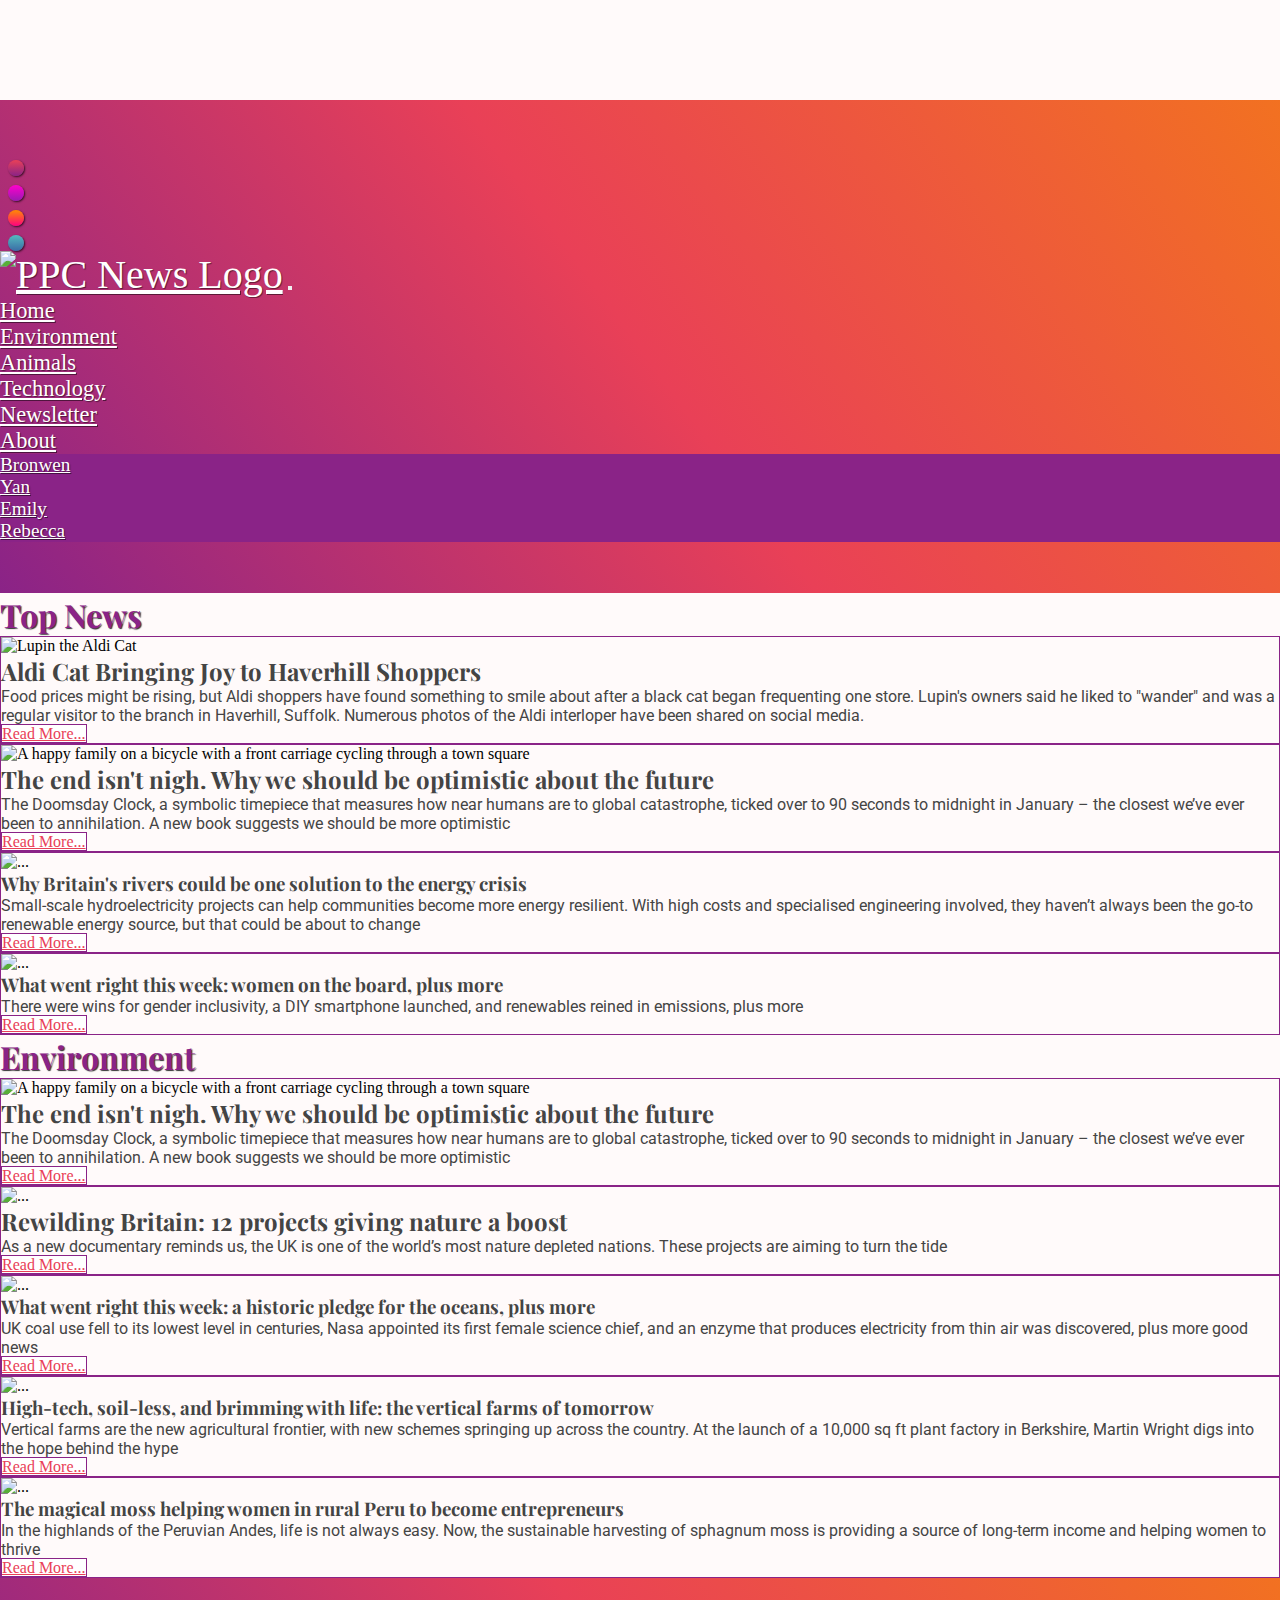
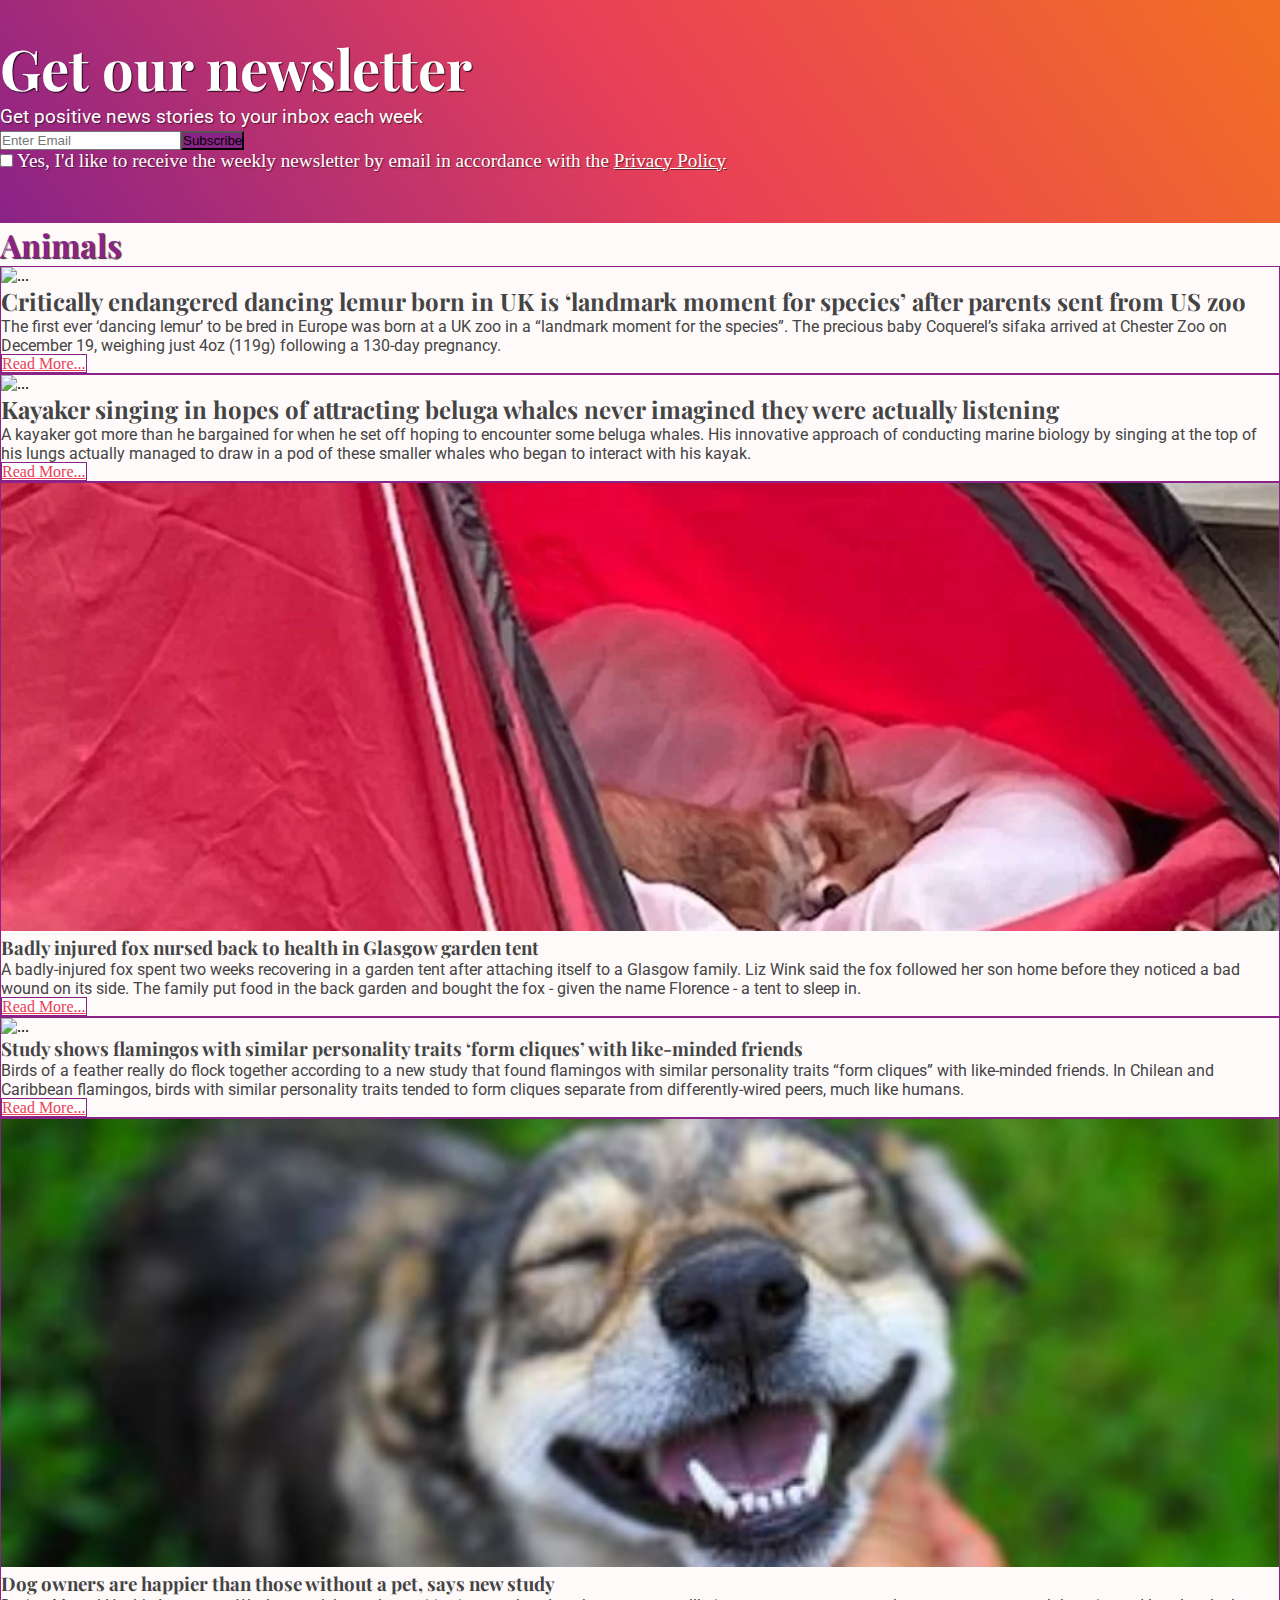
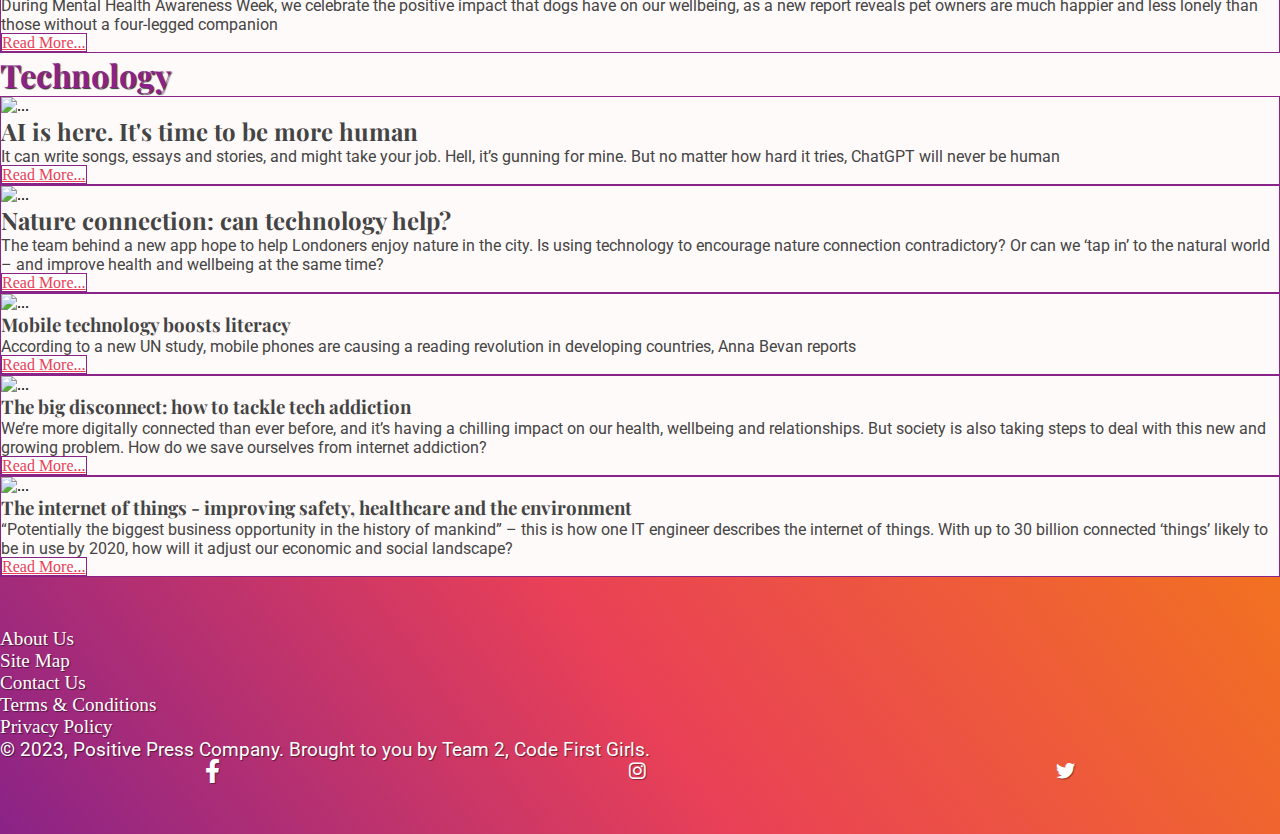
==== index.html @ 8325f96b "fixed link to Bronwen's about and added some comments to JS" ====
<!DOCTYPE html>
<html lang="en" class="theme-bron">
  <head>
    <meta charset="UTF-8" />
    <meta http-equiv="X-UA-Compatible" content="IE=edge" />
    <meta name="viewport" content="width=device-width, initial-scale=1.0" />
    <link
      href="https://cdn.jsdelivr.net/npm/bootstrap@5.0.2/dist/css/bootstrap.min.css"
      rel="stylesheet"
      integrity="sha384-EVSTQN3/azprG1Anm3QDgpJLIm9Nao0Yz1ztcQTwFspd3yD65VohhpuuCOmLASjC"
      crossorigin="anonymous"
    />
    <link
      rel="stylesheet"
      href="https://cdn.jsdelivr.net/npm/bootstrap-icons@1.3.0/font/bootstrap-icons.css"
    />
    <link
      href="https://cdnjs.cloudflare.com/ajax/libs/font-awesome/6.0.0/css/all.min.css"
      rel="stylesheet"
    />
    <link
      href="https://fonts.googleapis.com/css?family=Playfair+Display&family=Roboto:300,400,500,700&display=swap"
      rel="stylesheet"
    />
    <link rel="stylesheet" href="./css/styles.css" />
    <title>Home - Positive Press Company</title>
  </head>
  <body>
    <!-- Navigation -->
    <nav class="navbar fixed-top navbar-expand-lg navbar-dark py-3 gradient">
      <div class="container">
        <!-- themes -->
        <div class="colour-theme">
          <div>
            <button
              class="button-round"
              id="bron-button"
              onclick="setTheme('theme-bron')"
            ></button>
          </div>
          <div>
            <button
              class="button-round"
              id="yan-button"
              onclick="setTheme('theme-yan')"
            ></button>
          </div>
          <div>
            <button
              class="button-round"
              id="emily-button"
              onclick="setTheme('theme-emily')"
            ></button>
          </div>
          <div>
            <button
              class="button-round"
              id="bek-button"
              onclick="setTheme('theme-bek')"
            ></button>
          </div>
        </div>
      </div>
      <div class="container">
        <a href="index.html" class="navbar-brand"
          ><img
            src="./img/PPC-news-logo-white.png"
            alt="PPC News Logo"
            width="150px"
        /></a>
        <button
          class="navbar-toggler"
          type="button"
          data-bs-toggle="collapse"
          data-bs-target="#navmenu"
        >
          <span class="navbar-toggler-icon"></span>
        </button>
        <div class="collapse navbar-collapse" id="navmenu">
          <ul class="navbar-nav ms-auto">
            <li class="nav-item">
              <a href="#home" class="nav-link" id="homeClicked">Home</a>
            </li>
            <li class="nav-item">
              <a href="#environment" class="nav-link" id="environmentClicked">Environment</a>
            </li>
            <li class="nav-item">
              <a href="#animals" class="nav-link" id="animalsClicked">Animals</a>
            </li>
            <li class="nav-item">
              <a href="#technology" class="nav-link" id="technologyClicked">Technology</a>
            </li>
            <li class="nav-item">
              <a href="#newsletter" class="nav-link" id="newsletterClicked">Newsletter</a>
            </li>
            <li class="nav-item dropdown">
              <a
                class="nav-link dropdown-toggle"
                href="#"
                id="navbarDropdown"
                role="button"
                data-bs-toggle="dropdown"
                aria-expanded="false"
              >
                About
              </a>
              <ul class="dropdown-menu" aria-labelledby="navbarDropdown">
                <li>
                  <a class="dropdown-item" href="pages/about.html">Bronwen</a>
                </li>
                <li>
                  <a class="dropdown-item" href="/pages/about.html#yan">Yan</a>
                </li>
                <li>
                  <a class="dropdown-item" href="/pages/about.html#emily"
                    >Emily</a
                  >
                </li>
                <li>
                  <a class="dropdown-item" href="/pages/about.html#bek"
                    >Rebecca</a
                  >
                </li>
              </ul>
            </li>
          </ul>
        </div>
      </div>
    </nav>
    <main>
      <!-- Top News -->
      <section>
        <div class="container pt-5" id="home">
          <h1 class="pt-5 pb-4">Top News</h1>
          <div class="card text-dark">
            <div class="row">
              <div class="col-md-5">
                <img
                  src="img/_127518571_lupin_katescarry.jpg.webp"
                  class="img-fluid rounded-start"
                  alt="Lupin the Aldi Cat"
                />
              </div>
              <div class="col-md-7">
                <div class="card-body d-flex flex-column">
                  <h2 class="card-title">
                    Aldi Cat Bringing Joy to Haverhill Shoppers
                  </h2>
                  <p class="card-text">
                    Food prices might be rising, but Aldi shoppers have found
                    something to smile about after a black cat began frequenting
                    one store. Lupin's owners said he liked to "wander" and was
                    a regular visitor to the branch in Haverhill, Suffolk.
                    Numerous photos of the Aldi interloper have been shared on
                    social media.
                  </p>
                  <a
                    class="btn align-self-end read-more"
                    href="./pages/article-placeholder.html"
                    role="button"
                    >Read More...</a
                  >
                </div>
              </div>
            </div>
          </div>
        </div>
      </section>
      <!-- Boxes -->
      <section>
        <div class="container">
          <div class="row text-start">
            <div class="col-lg-4 gy-4">
              <div class="card h-100 text-dark">
                <img
                  src="img/iStock-main-min-1800x0-c-center.jpeg"
                  class="card-img-top"
                  alt="A happy family on a bicycle with a front carriage cycling through a town square"
                />
                <div class="card-body d-flex flex-column">
                  <h2 class="card-title mb-3">
                    The end isn't nigh. Why we should be optimistic about the
                    future
                  </h2>
                  <p class="card-text">
                    The Doomsday Clock, a symbolic timepiece that measures how
                    near humans are to global catastrophe, ticked over to 90
                    seconds to midnight in January – the closest we’ve ever been
                    to annihilation. A new book suggests we should be more
                    optimistic
                  </p>
                  <a
                    href="./pages/article-environment-1.html"
                    type="button"
                    class="btn align-self-end read-more"
                    >Read More...</a
                  >
                </div>
              </div>
            </div>
            <div class="col-lg-4 gy-4">
              <div class="card h-100 text-dark">
                <img
                  src="img/martin-bennie-TIA02-FKCz4-unsplash-1800x0-c-center.jpeg"
                  class="card-img-top"
                  alt="..."
                />
                <div class="card-body d-flex flex-column">
                  <h3 class="card-title mb-3">
                    Why Britain's rivers could be one solution to the energy
                    crisis
                  </h3>
                  <p class="card-text">
                    Small-scale hydroelectricity projects can help communities
                    become more energy resilient. With high costs and
                    specialised engineering involved, they haven’t always been
                    the go-to renewable energy source, but that could be about
                    to change
                  </p>
                  <a
                    href="./pages/article-placeholder.html"
                    type="button"
                    class="btn align-self-end read-more"
                    >Read More...</a
                  >
                </div>
              </div>
            </div>
            <div class="col-lg-4 gy-4">
              <div class="card h-100 text-dark">
                <img
                  src="img//51.Posting_1200x1200px-1800x0-c-center.jpg"
                  class="card-img-top"
                  alt="..."
                />
                <div class="card-body d-flex flex-column">
                  <h3 class="card-title mb-3">
                    What went right this week: women on the board, plus more
                  </h3>
                  <p class="card-text">
                    There were wins for gender inclusivity, a DIY smartphone
                    launched, and renewables reined in emissions, plus more
                  </p>
                  <a
                    href="./pages/article-placeholder.html"
                    type="button"
                    class="btn align-self-end read-more"
                    >Read More...</a
                  >
                </div>
              </div>
            </div>
          </div>
        </div>
      </section>
      <!-- Environment (Bek to add code for articles....)-->
      <!-- 2 Boxes -->
      <section>
        <div class="container pt-5" id="environment">
          <h1 class="pb-3">Environment</h1>
          <div class="row text-start">
            <div class="col-lg-6 gy-4">
              <div class="card h-100 text-dark">
                <img
                  src="img/iStock-main-min-1800x0-c-center.jpeg"
                  class="card-img-top"
                  alt="A happy family on a bicycle with a front carriage cycling through a town square"
                />
                <div class="card-body d-flex flex-column">
                  <h2 class="card-title mb-3">
                    The end isn't nigh. Why we should be optimistic about the
                    future
                  </h2>
                  <p class="card-text">
                    The Doomsday Clock, a symbolic timepiece that measures how
                    near humans are to global catastrophe, ticked over to 90
                    seconds to midnight in January – the closest we’ve ever been
                    to annihilation. A new book suggests we should be more
                    optimistic
                  </p>
                  <a
                    href="./pages/article-environment-1.html"
                    type="button"
                    class="btn align-self-end read-more"
                    >Read More...</a
                  >
                </div>
              </div>
            </div>
            <div class="col-lg-6 gy-4">
              <div class="card h-100 text-dark">
                <img
                  src="img/Original_WW2122519-1800x0-c-center.jpeg"
                  class="card-img-top"
                  alt="..."
                />
                <div class="card-body d-flex flex-column">
                  <h2 class="card-title mb-3">
                    Rewilding Britain: 12 projects giving nature a boost
                  </h2>
                  <p class="card-text">
                    As a new documentary reminds us, the UK is one of the
                    world’s most nature depleted nations. These projects are
                    aiming to turn the tide
                  </p>
                  <a
                    href="./pages/article-placeholder.html"
                    type="button"
                    class="btn align-self-end read-more"
                    >Read More...</a
                  >
                </div>
              </div>
            </div>
          </div>
        </div>
      </section>
      <!-- 3 Boxes -->
      <section>
        <div class="container">
          <div class="row text-start">
            <div class="col-lg-4 gy-4">
              <div class="card h-100 text-dark">
                <img
                  src="img/iStock-1164479946-1800x0-c-center.jpeg"
                  class="card-img-top"
                  alt="..."
                />
                <div class="card-body d-flex flex-column">
                  <h3 class="card-title mb-3">
                    What went right this week: a historic pledge for the oceans,
                    plus more
                  </h3>
                  <p class="card-text">
                    UK coal use fell to its lowest level in centuries, Nasa
                    appointed its first female science chief, and an enzyme that
                    produces electricity from thin air was discovered, plus more
                    good news
                  </p>
                  <a
                    href="./pages/article-placeholder.html"
                    type="button"
                    class="btn align-self-end read-more"
                    >Read More...</a
                  >
                </div>
              </div>
            </div>
            <div class="col-lg-4 gy-4">
              <div class="card h-100 text-dark">
                <img
                  src="img/Innovation_Agritech_Group_Launch_Event_Stuart_Bailey_Photography_2022-10-19_0249-scaled-1800x0-c-center.jpeg"
                  class="card-img-top"
                  alt="..."
                />
                <div class="card-body d-flex flex-column">
                  <h3 class="card-title mb-3">
                    High-tech, soil-less, and brimming with life: the vertical
                    farms of tomorrow
                  </h3>
                  <p class="card-text">
                    Vertical farms are the new agricultural frontier, with new
                    schemes springing up across the country. At the launch of a
                    10,000 sq ft plant factory in Berkshire, Martin Wright digs
                    into the hope behind the hype
                  </p>
                  <a
                    href="./pages/article-placeholder.html"
                    type="button"
                    class="btn align-self-end read-more"
                    >Read More...</a
                  >
                </div>
              </div>
            </div>
            <div class="col-lg-4 gy-4">
              <div class="card h-100 text-dark">
                <img
                  src="img/DSC08910-scaled-1800x0-c-center.jpeg"
                  class="card-img-top"
                  alt="..."
                />
                <div class="card-body d-flex flex-column">
                  <h3 class="card-title mb-3">
                    The magical moss helping women in rural Peru to become
                    entrepreneurs
                  </h3>
                  <p class="card-text">
                    In the highlands of the Peruvian Andes, life is not always
                    easy. Now, the sustainable harvesting of sphagnum moss is
                    providing a source of long-term income and helping women to
                    thrive
                  </p>
                  <a
                    href="./pages/article-placeholder.html"
                    type="button"
                    class="btn align-self-end read-more"
                    >Read More...</a
                  >
                </div>
              </div>
            </div>
          </div>
        </div>
      </section>
      <!-- Newsletter -->
      <section class="text-light p-5 mt-5" id="newsletter">
        <div class="container">
          <div class="row align-items-center">
            <div class="col-md text-start">
              <h1 class="newsletter-title">Get our newsletter</h1>
              <p class="pt-3">
                Get positive news stories to your inbox each week
              </p>
            </div>
            <div class="col-md input-group">
              <input
                type="text"
                class="form-control"
                placeholder="Enter Email"
              /><button class="btn btn-secondary btn-lg" type="button">
                Subscribe
              </button>
              <div class="form-check pt-4">
                <input
                  class="form-check-input"
                  type="checkbox"
                  value=""
                  id="flexCheckDefault"
                />
                <label class="form-check-label" for="flexCheckDefault">
                  Yes, I'd like to receive the weekly newsletter by email in
                  accordance with the <a href="#">Privacy Policy</a>
                </label>
              </div>
            </div>
          </div>
        </div>
      </section>
      <!-- Animals -->
      <!-- 2 Boxes -->
      <section>
        <div class="container pt-5" id="animals">
          <h1 class="pb-3">Animals</h1>
          <div class="row text-start">
            <div class="col-lg-6 gy-4">
              <div class="card h-100 text-dark">
                <img
                  src="img/Coquerels-sifaka-lemur-born-at-Chester-Zoo-SWNS.jpeg"
                  class="card-img-top"
                  alt="..."
                />
                <div class="card-body d-flex flex-column">
                  <h2 class="card-title mb-3">
                    Critically endangered dancing lemur born in UK is ‘landmark
                    moment for species’ after parents sent from US zoo
                  </h2>
                  <p class="card-text">
                    The first ever ‘dancing lemur’ to be bred in Europe was born
                    at a UK zoo in a “landmark moment for the species”. The
                    precious baby Coquerel’s sifaka arrived at Chester Zoo on
                    December 19, weighing just 4oz (119g) following a 130-day
                    pregnancy.
                  </p>
                  <a
                    href="./pages/article-placeholder.html"
                    type="button"
                    class="btn align-self-end read-more"
                    >Read More...</a
                  >
                </div>
              </div>
            </div>
            <div class="col-lg-6 gy-4">
              <div class="card h-100 text-dark">
                <img
                  src="img/beluga-whale-CC-Steve-Snodgrass.jpeg"
                  class="card-img-top"
                  alt="..."
                />
                <div class="card-body d-flex flex-column">
                  <h2 class="card-title mb-3">
                    Kayaker singing in hopes of attracting beluga whales never
                    imagined they were actually listening
                  </h2>
                  <p class="card-text">
                    A kayaker got more than he bargained for when he set off
                    hoping to encounter some beluga whales. His innovative
                    approach of conducting marine biology by singing at the top
                    of his lungs actually managed to draw in a pod of these
                    smaller whales who began to interact with his kayak.
                  </p>
                  <a
                    href="./pages/article-placeholder.html"
                    type="button"
                    class="btn align-self-end read-more"
                    >Read More...</a
                  >
                </div>
              </div>
            </div>
          </div>
        </div>
      </section>
      <!-- 3 Boxes -->
      <section id="animals">
        <div class="container">
          <div class="row text-start">
            <div class="col-lg-4 gy-4">
              <div class="card h-100 text-dark">
                <img
                  src="img/_126455970_florencethefox3.jpg.webp"
                  class="card-img-top"
                  alt="Florence the rescued fox sleeping in a tent in Glasgow family's garden"
                />
                <div class="card-body d-flex flex-column">
                  <h3 class="card-title mb-3">
                    Badly injured fox nursed back to health in Glasgow garden
                    tent
                  </h3>
                  <p class="card-text">
                    A badly-injured fox spent two weeks recovering in a garden
                    tent after attaching itself to a Glasgow family. Liz Wink
                    said the fox followed her son home before they noticed a bad
                    wound on its side. The family put food in the back garden
                    and bought the fox - given the name Florence - a tent to
                    sleep in.
                  </p>
                  <a
                    href="./pages/article-placeholder.html"
                    type="button"
                    class="btn align-self-end read-more"
                    >Read More...</a
                  >
                </div>
              </div>
            </div>
            <div class="col-lg-4 gy-4">
              <div class="card h-100 text-dark">
                <img
                  src="img/Flamingo-Family-National-Park-Service-e1677758839688.jpeg"
                  class="card-img-top"
                  alt="..."
                />
                <div class="card-body d-flex flex-column">
                  <h3 class="card-title mb-3">
                    Study shows flamingos with similar personality traits ‘form
                    cliques’ with like-minded friends
                  </h3>
                  <p class="card-text">
                    Birds of a feather really do flock together according to a
                    new study that found flamingos with similar personality
                    traits “form cliques” with like-minded friends. In Chilean
                    and Caribbean flamingos, birds with similar personality
                    traits tended to form cliques separate from
                    differently-wired peers, much like humans.
                  </p>
                  <a
                    href="./pages/article-placeholder.html"
                    type="button"
                    class="btn align-self-end read-more"
                    >Read More...</a
                  >
                </div>
              </div>
            </div>
            <div class="col-lg-4 gy-4">
              <div class="card h-100 text-dark">
                <img
                  src="img/3_beautiful-brown-dog-put-his-head-on-the-palm-of-the-person-and-friendly-looking-with-love-on-a-backg.jpeg"
                  class="card-img-top"
                  alt="..."
                />
                <div class="card-body d-flex flex-column">
                  <h3 class="card-title mb-3">
                    Dog owners are happier than those without a pet, says new
                    study
                  </h3>
                  <p class="card-text">
                    During Mental Health Awareness Week, we celebrate the
                    positive impact that dogs have on our wellbeing, as a new
                    report reveals pet owners are much happier and less lonely
                    than those without a four-legged companion
                  </p>
                  <a
                    href="./pages/article-placeholder.html"
                    type="button"
                    class="btn align-self-end read-more"
                    >Read More...</a
                  >
                </div>
              </div>
            </div>
          </div>
        </div>
      </section>
      <!-- Technology -->
      <!-- 2 Boxes -->
      <section>
        <div class="container pt-5" id="technology">
          <h1 class="pb-3">Technology</h1>
          <div class="row text-start">
            <div class="col-lg-6 gy-4">
              <div class="card h-100 text-dark">
                <img
                  src="img/eric-krull-Ejcuhcdfwrs-unsplash-1800x0-c-center.jpeg"
                  class="card-img-top"
                  alt="..."
                />
                <div class="card-body d-flex flex-column">
                  <h2 class="card-title mb-3">
                    AI is here. It's time to be more human
                  </h2>
                  <p class="card-text">
                    It can write songs, essays and stories, and might take your
                    job. Hell, it’s gunning for mine. But no matter how hard it
                    tries, ChatGPT will never be human
                  </p>
                  <a
                    href="./pages/article-placeholder.html"
                    type="button"
                    class="btn align-self-end read-more"
                    >Read More...</a
                  >
                </div>
              </div>
            </div>
            <div class="col-lg-6 gy-4">
              <div class="card h-100 text-dark">
                <img
                  src="img/nature-2058243_1920-740x492-c-center.jpeg"
                  class="card-img-top"
                  alt="..."
                />
                <div class="card-body d-flex flex-column">
                  <h2 class="card-title mb-3">
                    Nature connection: can technology help?
                  </h2>
                  <p class="card-text">
                    The team behind a new app hope to help Londoners enjoy
                    nature in the city. Is using technology to encourage nature
                    connection contradictory? Or can we ‘tap in’ to the natural
                    world – and improve health and wellbeing at the same time?
                  </p>
                  <a
                    href="./pages/article-placeholder.html"
                    type="button"
                    class="btn align-self-end read-more"
                    >Read More...</a
                  >
                </div>
              </div>
            </div>
          </div>
        </div>
      </section>
      <!-- 3 Boxes -->
      <section>
        <div class="container">
          <div class="row text-start">
            <div class="col-lg-4 gy-4">
              <div class="card h-100 text-dark">
                <img
                  src="img/pakistani-child-with-phone-740x492-c-center.jpeg"
                  class="card-img-top"
                  alt="..."
                />
                <div class="card-body d-flex flex-column">
                  <h3 class="card-title mb-3">
                    Mobile technology boosts literacy
                  </h3>
                  <p class="card-text">
                    According to a new UN study, mobile phones are causing a
                    reading revolution in developing countries, Anna Bevan
                    reports
                  </p>
                  <a
                    href="./pages/article-placeholder.html"
                    type="button"
                    class="btn align-self-end read-more"
                    >Read More...</a
                  >
                </div>
              </div>
            </div>
            <div class="col-lg-4 gy-4">
              <div class="card h-100 text-dark">
                <img
                  src="img/positive-news-it-addiction-new-art-copy-1800x0-c-center.jpeg"
                  class="card-img-top"
                  alt="..."
                />
                <div class="card-body d-flex flex-column">
                  <h3 class="card-title mb-3">
                    The big disconnect: how to tackle tech addiction
                  </h3>
                  <p class="card-text">
                    We’re more digitally connected than ever before, and it’s
                    having a chilling impact on our health, wellbeing and
                    relationships. But society is also taking steps to deal with
                    this new and growing problem. How do we save ourselves from
                    internet addiction?
                  </p>
                  <a
                    href="./pages/article-placeholder.html"
                    type="button"
                    class="btn align-self-end read-more"
                    >Read More...</a
                  >
                </div>
              </div>
            </div>
            <div class="col-lg-4 gy-4">
              <div class="card h-100 text-dark">
                <img
                  src="img/social_21-e1439307656918-740x492-c-center.jpeg"
                  class="card-img-top"
                  alt="..."
                />
                <div class="card-body d-flex flex-column">
                  <h3 class="card-title mb-3">
                    The internet of things - improving safety, healthcare and
                    the environment
                  </h3>
                  <p class="card-text">
                    “Potentially the biggest business opportunity in the history
                    of mankind” – this is how one IT engineer describes the
                    internet of things. With up to 30 billion connected ‘things’
                    likely to be in use by 2020, how will it adjust our economic
                    and social landscape?
                  </p>
                  <a
                    href="./pages/article-placeholder.html"
                    type="button"
                    class="btn align-self-end read-more"
                    >Read More...</a
                  >
                </div>
              </div>
            </div>
          </div>
        </div>
      </section>
    </main>
    <footer class="mt-5">
      <div class="container">
        <div class="row text-start">
          <div class="col-lg-6">
            <ul>
              <li><a href="./pages/about.html">About Us</a></li>
              <li><a href="#">Site Map</a></li>
              <li><a href="./pages/contact.html">Contact Us</a></li>
            </ul>
          </div>
          <div class="col-lg-6">
            <ul>
              <li><a href="#">Terms & Conditions</a></li>
              <li><a href="#">Privacy Policy</a></li>
            </ul>
          </div>
        </div>
        <div class="row text-start mt-5">
          <div class="col-lg-10">
            <p>
              &copy; 2023, Positive Press Company. Brought to you by Team 2,
              Code First Girls.
            </p>
          </div>
          <div class="col-lg-2 mb-3 social-btn">
            <!-- Facebook -->
            <a
              style="color: #ffffff"
              href="https://facebook.com"
              target="_blank"
              role="button"
              ><i class="fab fa-facebook-f fa-lg"></i
            ></a>
            <!-- Instagram -->
            <a
              style="color: #ffffff"
              href="https://instagram.com"
              target="_blank"
              role="button"
              ><i class="fab fa-instagram"></i
            ></a>
            <!-- Twitter -->
            <a
              style="color: #ffffff"
              href="https://twitter.com"
              target="_blank"
              role="button"
              ><i class="fab fa-twitter"></i
            ></a>
          </div>
        </div>
      </div>
    </footer>
    <script
      src="https://cdn.jsdelivr.net/npm/bootstrap@5.0.2/dist/js/bootstrap.bundle.min.js"
      integrity="sha384-MrcW6ZMFYlzcLA8Nl+NtUVF0sA7MsXsP1UyJoMp4YLEuNSfAP+JcXn/tWtIaxVXM"
      crossorigin="anonymous"
    ></script>
    <script src="./js/index.js"></script>
  </body>
</html>
---- css/styles.css ----
* {
  box-sizing: border-box;
  margin: 0;
  padding: 0;
}


html {
  scroll-behavior: smooth;
  scroll-padding-top: 175px;
}

body {
  padding-top: 140px;
  background-color: var(--color-background);
}

.colour-theme {
  display: flex;
  flex-direction: row;
}

/* header gradient */
.gradient {
  background: var(--color-secondary);
  background-image: linear-gradient(to right, var(--color-primary), var(--color-secondary), var(--color-tertiary));
  }

/* Colour Theme change buttons in the header */
.button-round {
  border: none;
  border-radius: 50%;
  padding: 0.5rem;
  margin: 0 0.5rem;
  text-decoration: none;
  box-shadow: 1px 1px 2px rgba(0, 0, 0, 0.7);
  
}

/* Colour Theme change buttons in about page */
.button-rect {
  border: none;
  border-radius: 5px;
  padding: 0.5rem;
  text-decoration: none;
  box-shadow: 0 0 6px rgba(0, 0, 0, 0.3);
  color: var(--font-light);
}

/* Wiretap (uigradients.com) */ 
.theme-bron {
  --color-primary: #8A2387;
  --color-secondary: #E94057;
  --color-tertiary: #F27121;
  --color-background: #FFFAFA;
  --color-card: #FFFAFA;
  --font-light: #ffffff;
  --font-dark: #444444;
}

/* Cosmic Fusion (uigradients.com) */
.theme-yan {
  --color-primary: #ff00cc;
  --color-secondary: #991ab3;
  --color-tertiary: #333399;
  --color-background: #FFFAFA;
  --color-card: #FFFAFA;
  --font-light: #ffffff;
  --font-dark: #444444;
}

/* Wedding Day Blues (uigradients.com) */
.theme-emily {
  --color-primary: #40E0D0;
  --color-secondary: #FF8C00;
  --color-tertiary: #ff0080;
  --color-background: #FFFAFA;
  --color-card: #FFFAFA;
  --font-light: #ffffff;
  --font-dark: #444444;
}

/* Made up gradient */
.theme-bek {
  --color-primary: #3A6CA6;
  --color-secondary: #4690b2;
  --color-tertiary: #55BABF;
  --color-background: #FFFAFA;
  --color-card: #FFFAFA;
  --font-light: #ffffff;
  --font-dark: #444444;
}


/* Set colours for Colour Theme change buttons. Update if personal colour themes change */
#bron-button {
  background: linear-gradient(#E94057, #8A2387);
}

#yan-button {
  background: linear-gradient(#ff00cc, #991ab3);
}

#emily-button {
  background: linear-gradient(#FF8C00, #ff0080);
}

#bek-button {
  background: linear-gradient(#55BABF, #3A6CA6);
}

h1 {
  color: var(--color-primary);
  text-shadow: 1px 1px 1px rgba(0, 0, 0, 0.8);
}

h2, h3, h4, h5, h6, p {
  color: var(--font-dark);
}

p {
  font-family: 'Roboto', sans-serif;
}

h1, h2, h3, h4, h5, h6 {
  font-family: 'Playfair Display', serif;
}

.published {
  font-size: 0.7em;
}

#newsletter p, footer p {
  color: var(--font-light);
}

.navbar-brand {
  font-size: 40px; 
  color: var(--font-light);
}

.dropdown-menu {
  color: var(--font-light);
  background: var(--color-primary);
  border-style: none;
}

.dropdown-item {
  color: var(--font-light);
}


li.nav-item > a {
  color: var(--font-light) !important;
  font-size: 1.4rem;
}

li.nav-item > a:hover, a:active {
  border-bottom: solid;
  border-bottom-width: 2px;
  color: var(--font-light);
}

/* pushes read more buttons to bottom of cards. Doesn't work on columns shorter than others? */
a {
  margin-top: auto;
  color: var(--font-light);
}

.read-more, .read-more:visited {
  background: var(--font-light);
  border: 1px solid var(--color-primary);
  color: var(--color-secondary);
}

.read-more:hover {
  background: var(--color-primary);
  border: 1px solid var(--color-secondary);
  color: var(--font-light);
}

.read-more:focus {
  background: var(--color-primary);
  outline: 4px solid var(--color-secondary);
  color: var(--font-light);
}

.read-more:active {
  background: var(--color-secondary);
  border: 1px solid var(--color-tertiary);
  color: var(--font-light);
}

.navbar, footer, #newsletter {
  padding: 3.2rem 0;
  background-color: var(--color-primary);
  background-image: linear-gradient(54deg, var(--color-primary), var(--color-secondary), var(--color-tertiary));
  color: var(--font-light);
  font-size: 1.2rem;
  text-shadow: 1px 1px 1px rgba(0, 0, 0, 0.5);  
}

footer a {
  text-decoration: none;
  color: var(--font-light) !important;
}

ul {
  padding-left: 0;
  list-style-type: none;
  ;
}

.social-btn {
  display: flex;
  justify-content: space-around;
  text-shadow: 1px 1px 1px rgba(0, 0, 0, 0.4);
}

/* Forces images to fill space and crop upon resizing */
.card-img-top {
  width: 100%;
  object-fit: cover;
}

/* Forces images to fill space and crop upon resizing */
.img-fluid {
  height: 100%;
  object-fit: cover;
}

.newsletter-title {
  font-size: 3.5rem;
  color: var(--font-light);
}

.form-check-input:checked{
  background-color: var(--color-primary) !important;
  border: 0;
}

.form-check-input:focus, .label::after, label.form-check-label:focus, .form-check-input::after, .form-check-input:not(:disabled):not(.disabled):active:focus {
  color: black;
  outline: 0;
  border: 0;
  box-shadow: 0 0 0 0.1rem var(--color-primary) !important;
}

.form-check-label a:hover {
    color: var(--color-primary);
    text-decoration: none;
}

.form-control:focus, .label::after, label.form-control:focus, .form-control::after, .form-control:not(:disabled):not(.disabled):active:focus {
  color: black;
  outline: 0;
  border: 0;
  box-shadow: 0 0 0 0.1rem var(--color-primary) !important;
}

.btn-secondary, .btn-secondary:visited{
  background-color: var(--color-primary);
}

.btn-secondary:hover, .btn-secondary:focus {
  background-color: var(--color-secondary) !important;
}

.btn-secondary:active {
  background-color: var(--color-tertiary) !important;
}

.profile {
  border: 5px solid var(--color-secondary);
  border-radius: 20px;
  display: flex;
  width: 100%;
  margin-top: 2rem;
  padding: 1.5rem 1rem;
}

.card {
  border: 1px solid var(--color-primary);
  background-color: var(--color-card);
}


/* Extra small devices (portrait phones, less than 576px)
No media query for `xs` since this is the default in Bootstrap */

/* Small devices (landscape phones, 576px and up) */
@media (min-width: 576px) { 
  .card-img-top {
    height: 50vw;
  }
}

/* Medium devices (tablets, 768px and up) */
@media (min-width: 768px) { 
  .card-img-top {
    height: 40vw;
  }
  html {
    scroll-padding-top: 183px;
  }
}

/* Large devices (desktops, 992px and up) */
@media (min-width: 992px) {
  .card-img-top {
    height: 35vw;
  }
  .more-news-img {
    height: 15vw;
  }
  html {
    scroll-padding-top: 153px;
  }
  body {
    padding-top: 100px;
  }
  .colour-theme {
    display: flex;
    flex-direction: column;
    /* justify-content: flex-start; */
  }
}

/* Extra large devices (large desktops, 1200px and up)
@media (min-width: 1200px) {} */


/* Article elements */
p.summary-text{
  font-weight: bold;
  font-size: large;
}

p.image-caption{
  font-size: small;
}
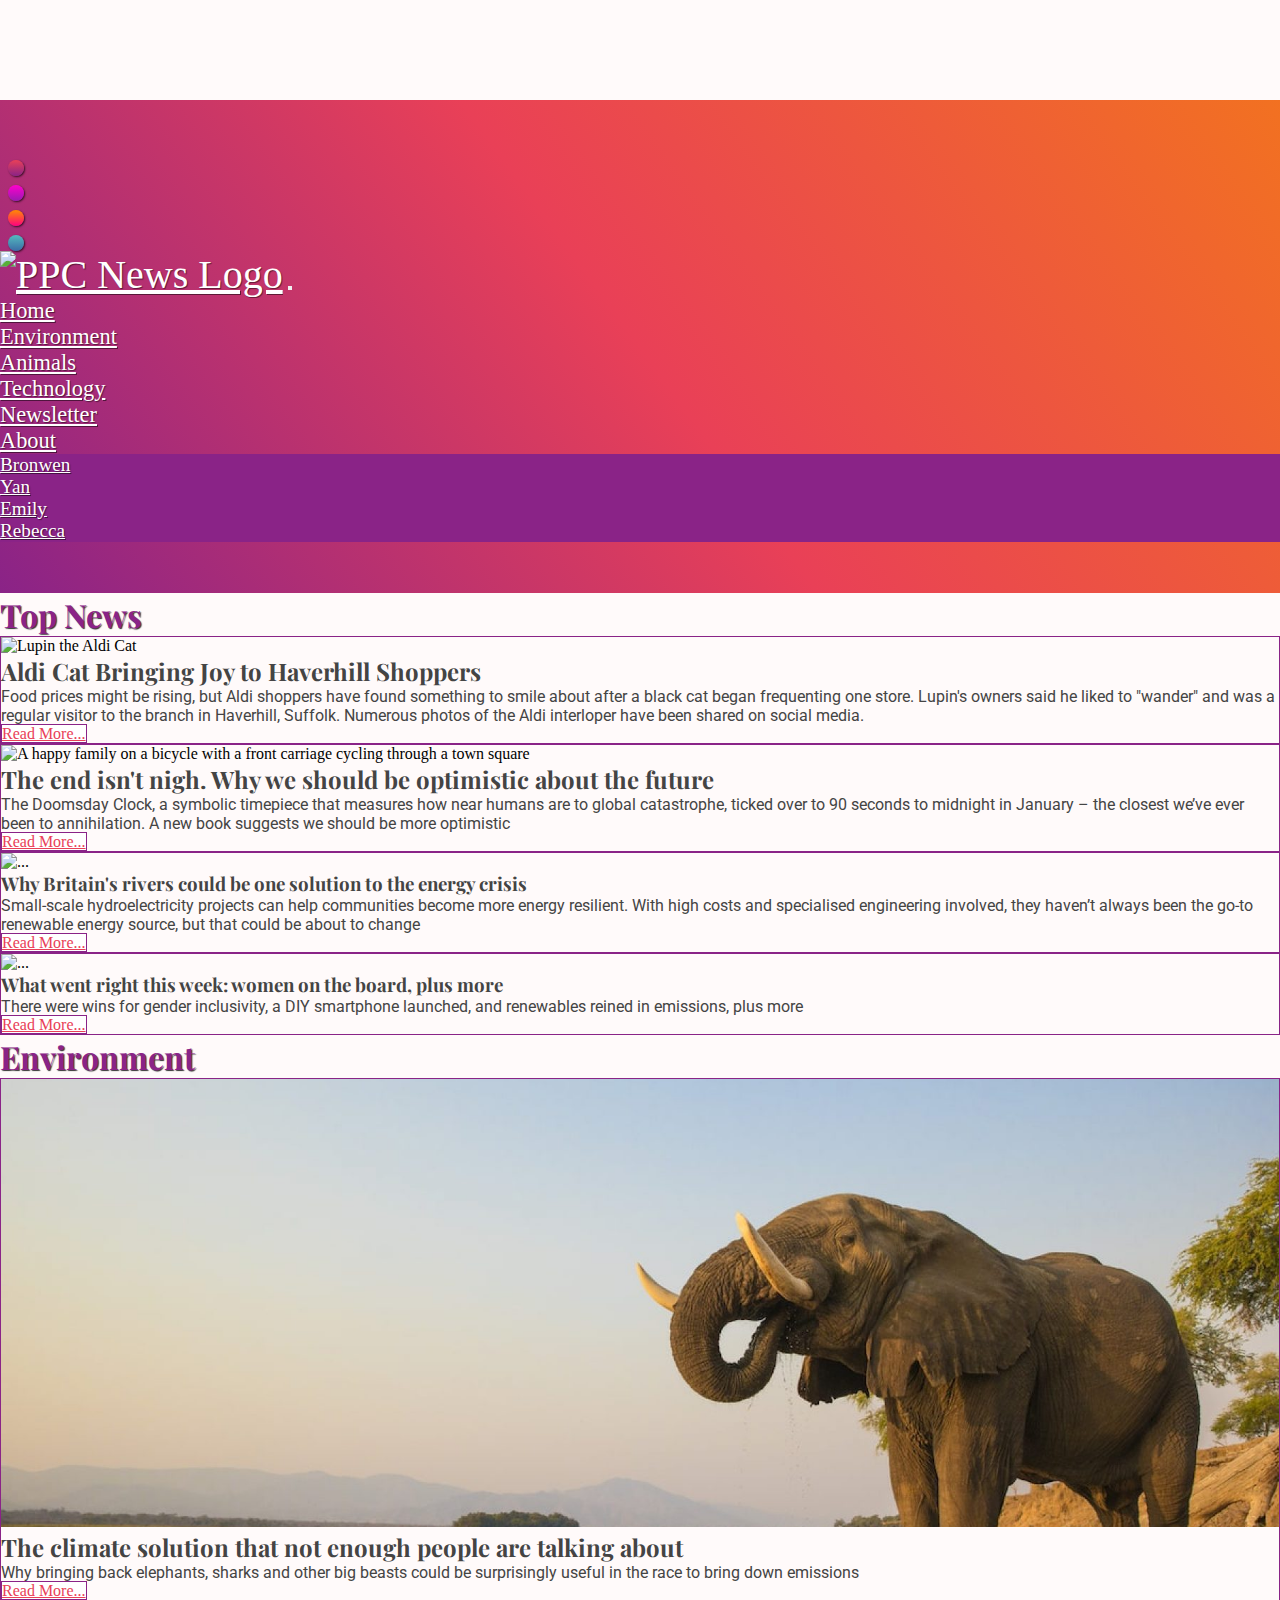
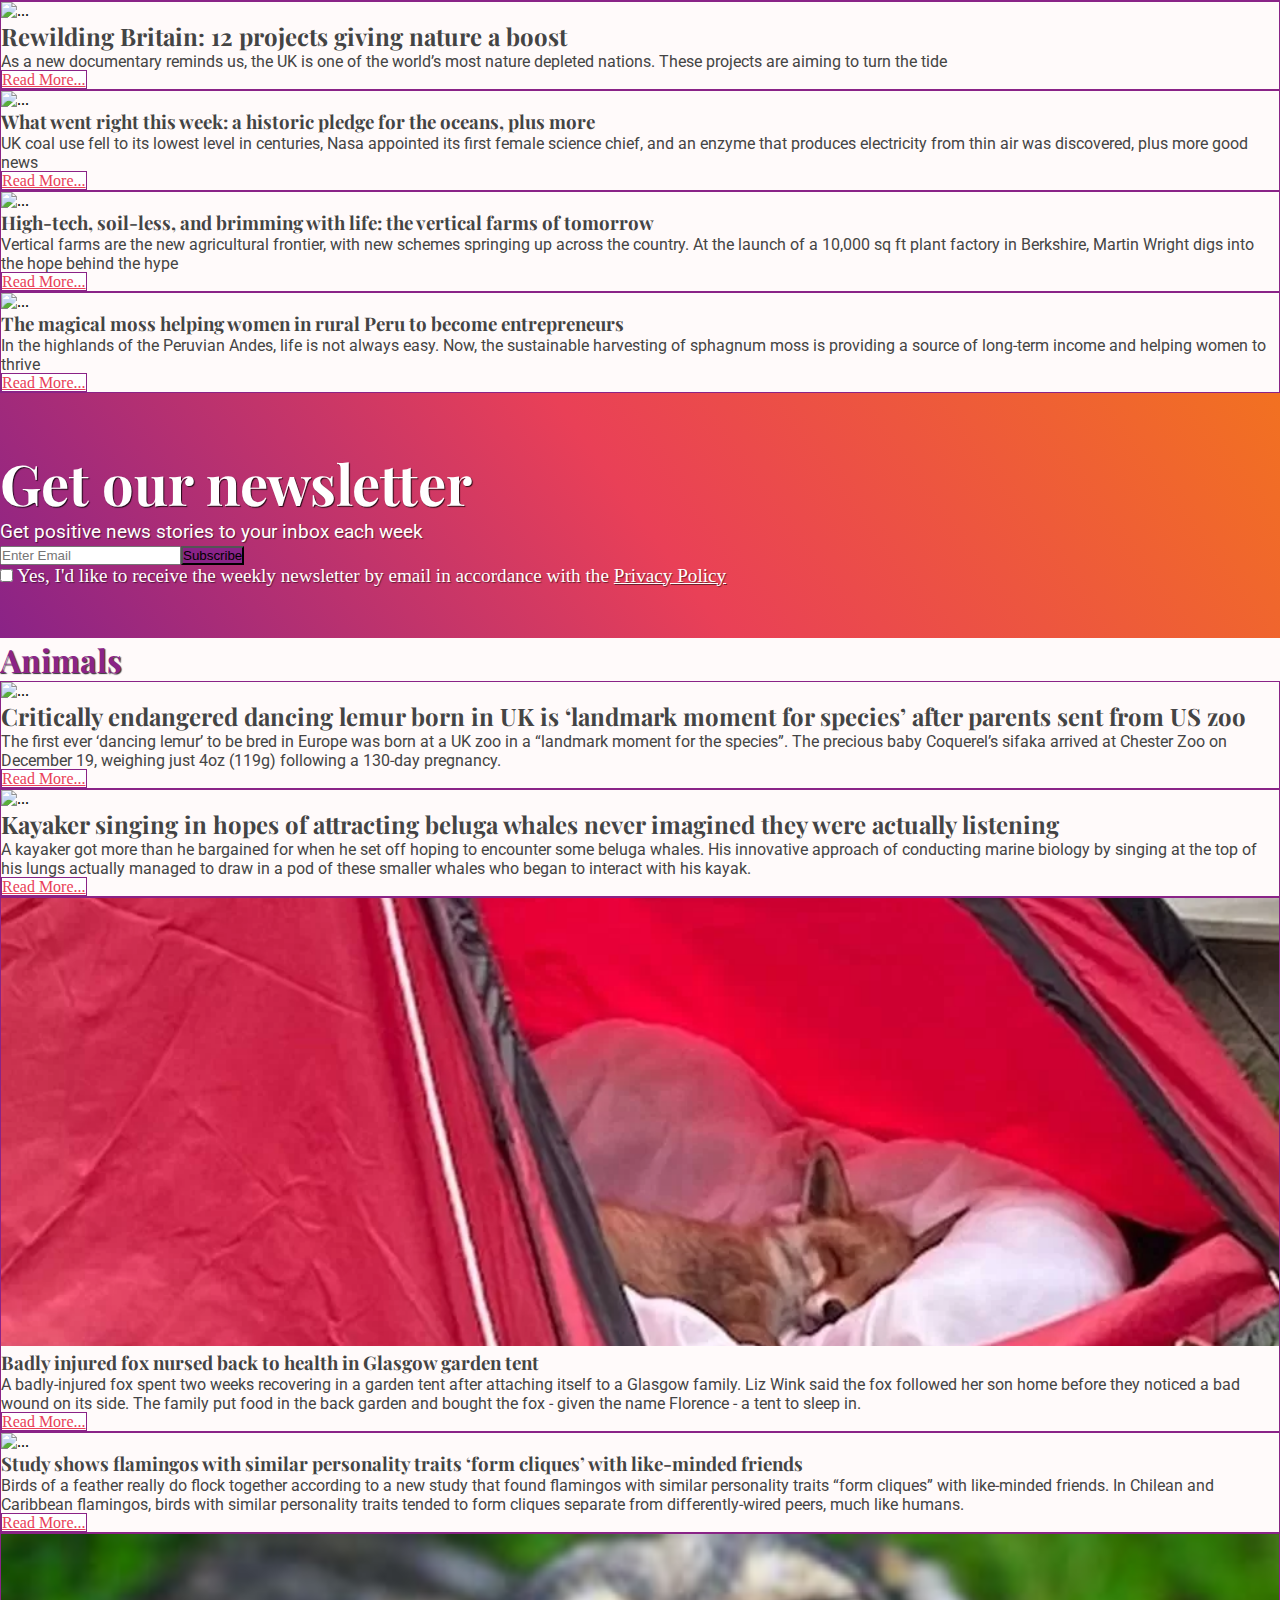
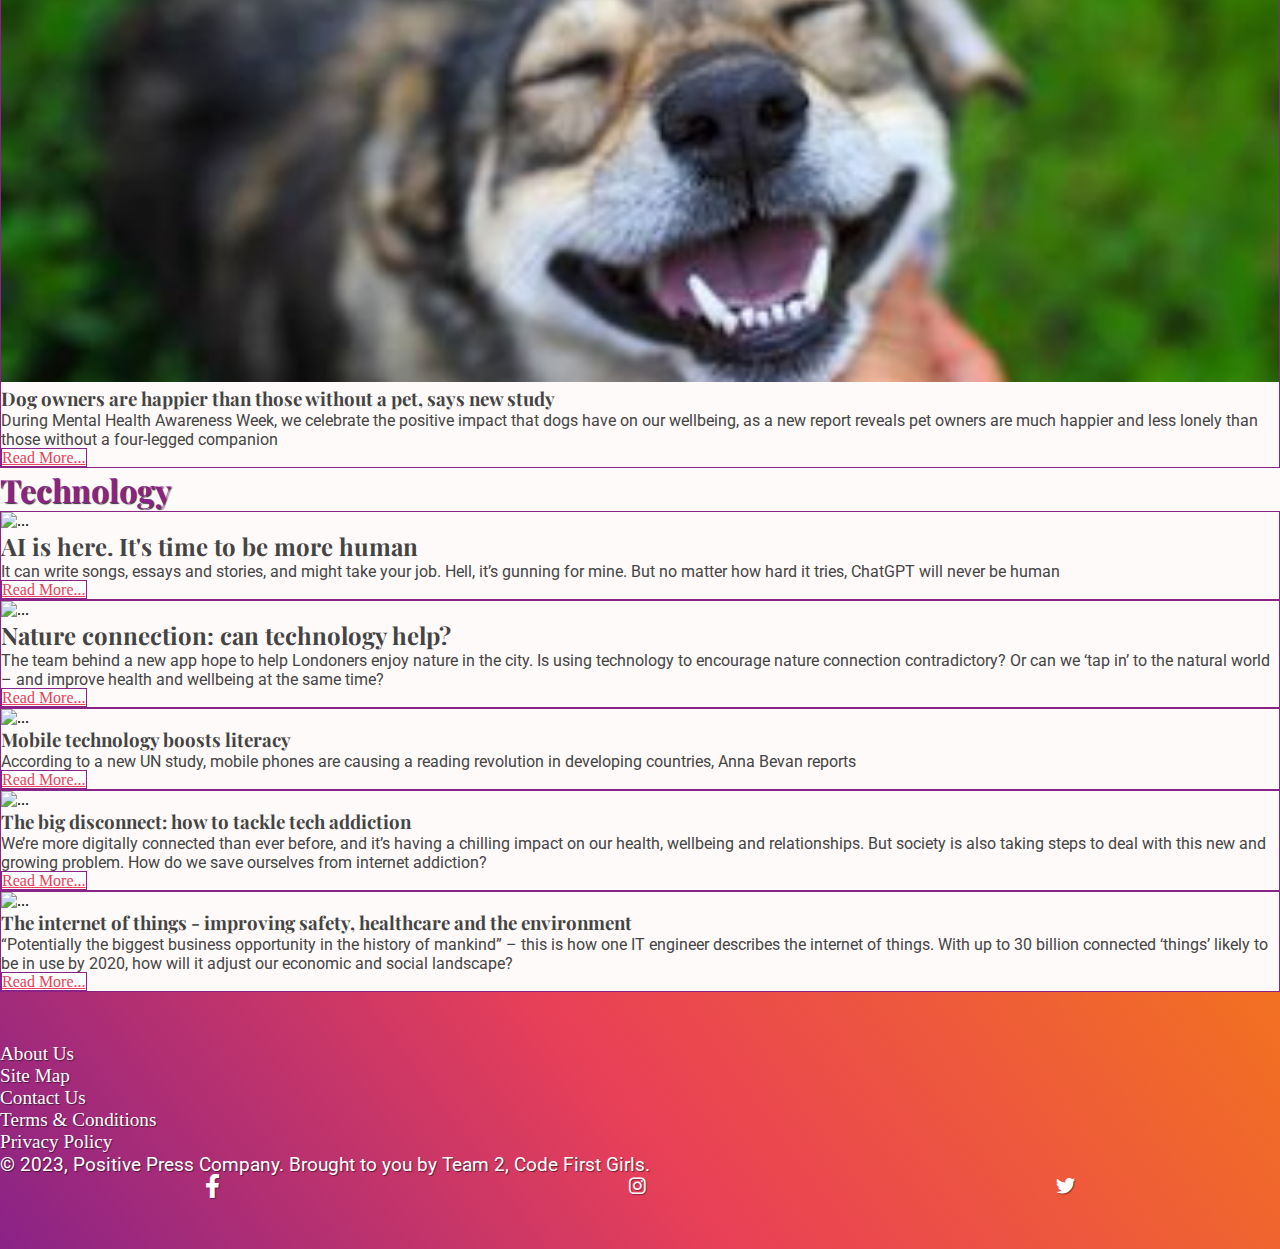
==== commit 2170ba85: "Merge pull request #4 from BekstersLab/Autocollapse-Hamburger-Menu" ====
--- a/index.html
+++ b/index.html
@@ -190,7 +190,7 @@
                     optimistic
                   </p>
                   <a
-                    href="./pages/article-environment-1.html"
+                    href="./pages/article-main-2.html"
                     type="button"
                     class="btn align-self-end read-more"
                     >Read More...</a
@@ -218,7 +218,7 @@
                     to change
                   </p>
                   <a
-                    href="./pages/article-placeholder.html"
+                    href="./pages/article-main-3.html"
                     type="button"
                     class="btn align-self-end read-more"
                     >Read More...</a
@@ -262,24 +262,22 @@
             <div class="col-lg-6 gy-4">
               <div class="card h-100 text-dark">
                 <img
-                  src="img/iStock-main-min-1800x0-c-center.jpeg"
-                  class="card-img-top"
-                  alt="A happy family on a bicycle with a front carriage cycling through a town square"
+                  src="img/Main-elephant-min-1800x0-c-center.jpeg"
+                  class="card-img-top"
+                  alt="A solitary elephant standing at the water's edge "
                 />
                 <div class="card-body d-flex flex-column">
                   <h2 class="card-title mb-3">
-                    The end isn't nigh. Why we should be optimistic about the
-                    future
+                    The climate solution that not enough people are talking
+                    about
                   </h2>
                   <p class="card-text">
-                    The Doomsday Clock, a symbolic timepiece that measures how
-                    near humans are to global catastrophe, ticked over to 90
-                    seconds to midnight in January – the closest we’ve ever been
-                    to annihilation. A new book suggests we should be more
-                    optimistic
-                  </p>
-                  <a
-                    href="./pages/article-environment-1.html"
+                    Why bringing back elephants, sharks and other big beasts
+                    could be surprisingly useful in the race to bring down
+                    emissions
+                  </p>
+                  <a
+                    href="./pages/article-placeholder.html"
                     type="button"
                     class="btn align-self-end read-more"
                     >Read More...</a
--- a/css/styles.css
+++ b/css/styles.css
@@ -109,6 +109,7 @@
   background: linear-gradient(#55BABF, #3A6CA6);
 }
 
+
 h1 {
   color: var(--color-primary);
   text-shadow: 1px 1px 1px rgba(0, 0, 0, 0.8);
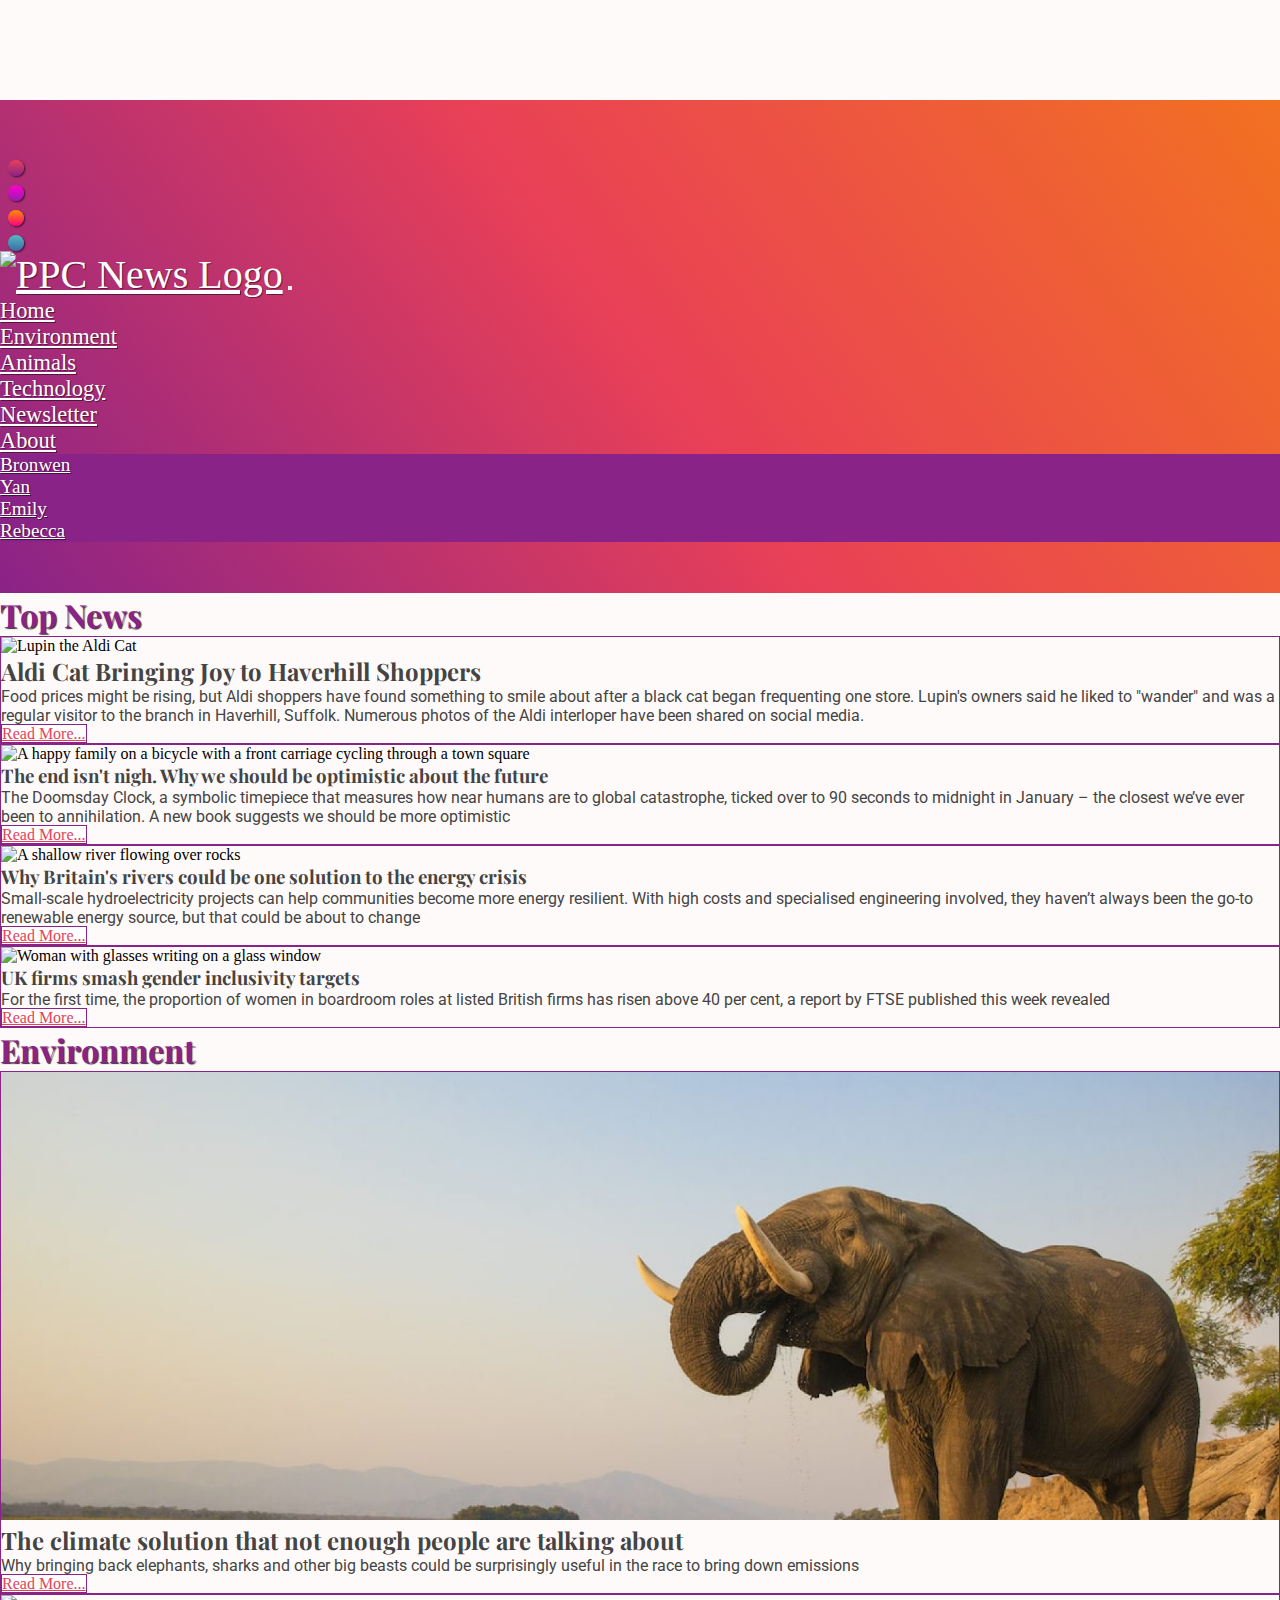
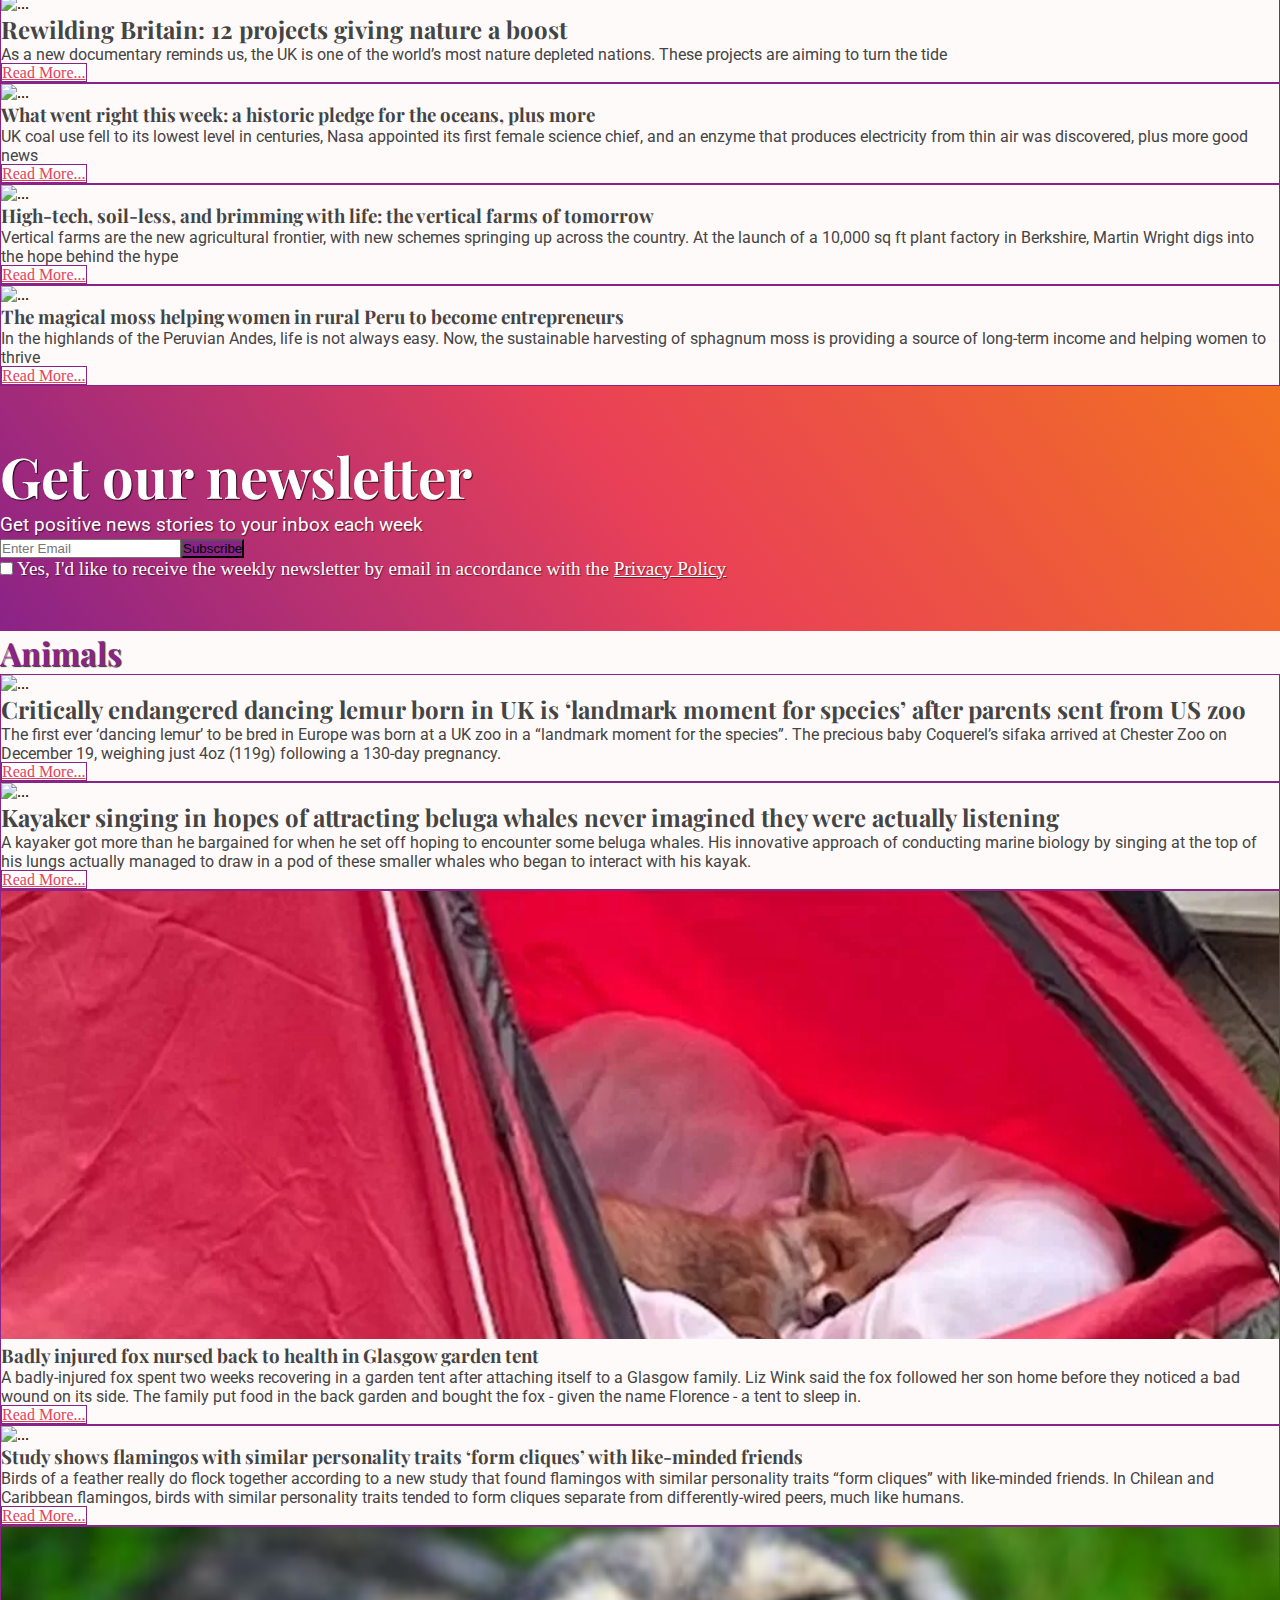
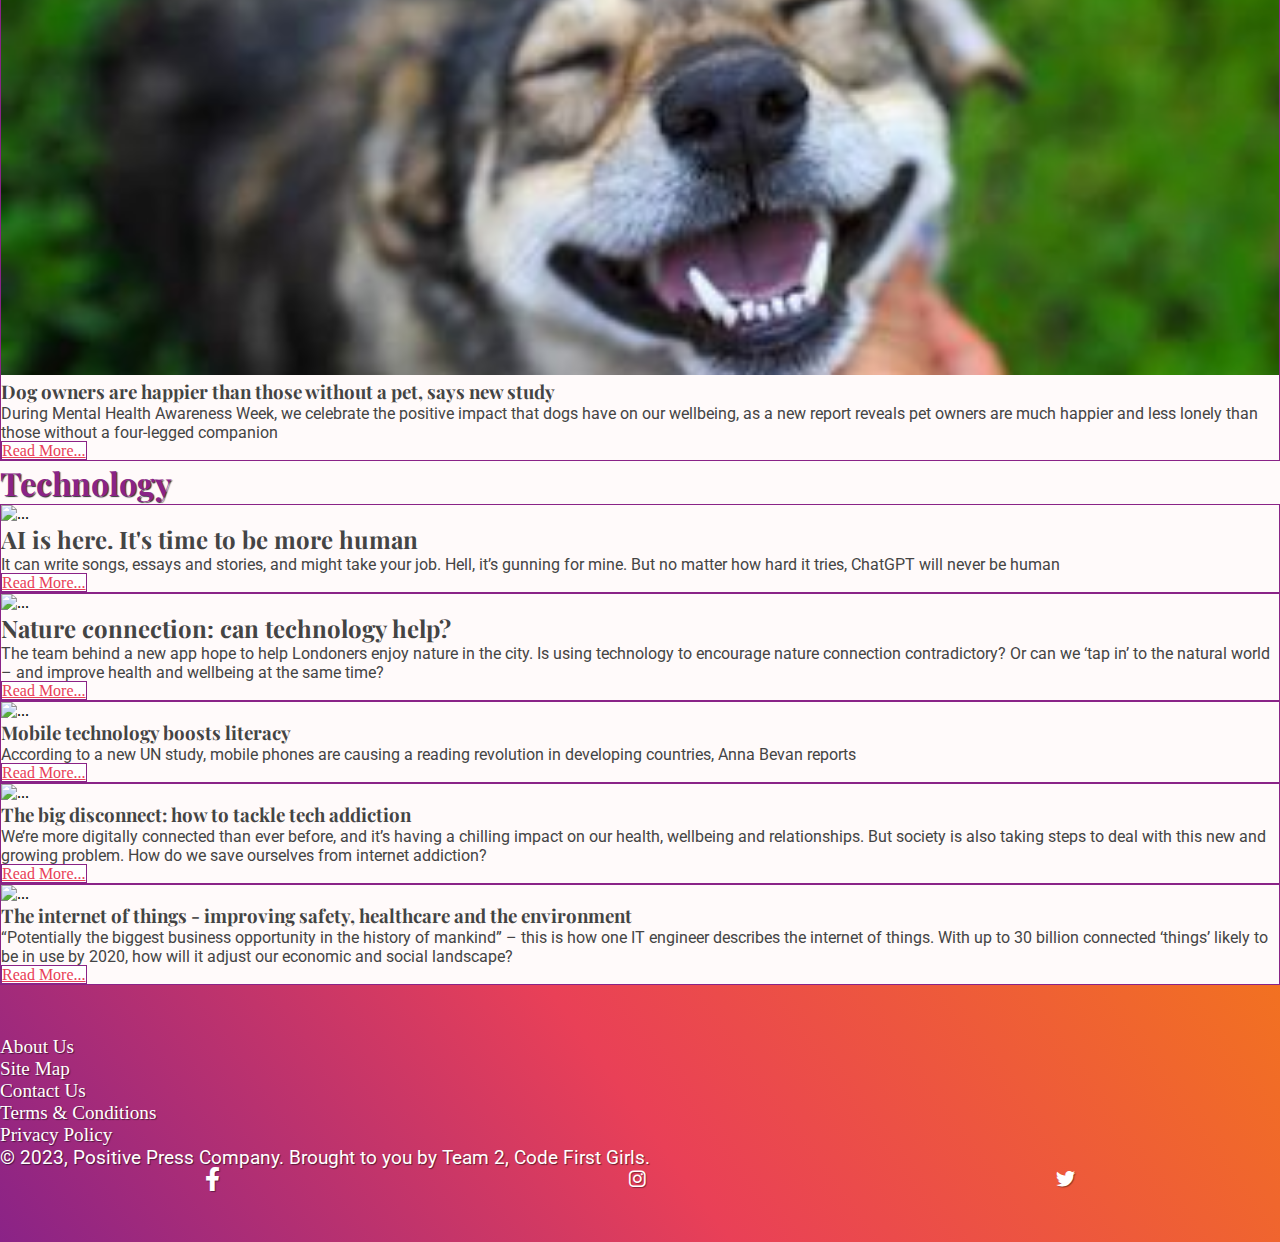
==== commit 6e3dfda3: "Changes to all pages" ====
--- a/index.html
+++ b/index.html
@@ -62,7 +62,10 @@
         </div>
       </div>
       <div class="container">
-        <a href="index.html" class="navbar-brand"
+        <a
+          href="index.html"
+          class="navbar-brand"
+          style="border-bottom: none none !important"
           ><img
             src="./img/PPC-news-logo-white.png"
             alt="PPC News Logo"
@@ -82,16 +85,24 @@
               <a href="#home" class="nav-link" id="homeClicked">Home</a>
             </li>
             <li class="nav-item">
-              <a href="#environment" class="nav-link" id="environmentClicked">Environment</a>
+              <a href="#environment" class="nav-link" id="environmentClicked"
+                >Environment</a
+              >
             </li>
             <li class="nav-item">
-              <a href="#animals" class="nav-link" id="animalsClicked">Animals</a>
+              <a href="#animals" class="nav-link" id="animalsClicked"
+                >Animals</a
+              >
             </li>
             <li class="nav-item">
-              <a href="#technology" class="nav-link" id="technologyClicked">Technology</a>
+              <a href="#technology" class="nav-link" id="technologyClicked"
+                >Technology</a
+              >
             </li>
             <li class="nav-item">
-              <a href="#newsletter" class="nav-link" id="newsletterClicked">Newsletter</a>
+              <a href="#newsletter" class="nav-link" id="newsletterClicked"
+                >Newsletter</a
+              >
             </li>
             <li class="nav-item dropdown">
               <a
@@ -106,18 +117,34 @@
               </a>
               <ul class="dropdown-menu" aria-labelledby="navbarDropdown">
                 <li>
-                  <a class="dropdown-item" href="pages/about.html">Bronwen</a>
+                  <a
+                    class="dropdown-item"
+                    id="bronClicked"
+                    href="./pages/about.html"
+                    >Bronwen</a
+                  >
                 </li>
                 <li>
-                  <a class="dropdown-item" href="/pages/about.html#yan">Yan</a>
+                  <a
+                    class="dropdown-item"
+                    id="yanClicked"
+                    href="./pages/about.html#yan"
+                    >Yan</a
+                  >
                 </li>
                 <li>
-                  <a class="dropdown-item" href="/pages/about.html#emily"
+                  <a
+                    class="dropdown-item"
+                    id="emClicked"
+                    href="./pages/about.html#emily"
                     >Emily</a
                   >
                 </li>
                 <li>
-                  <a class="dropdown-item" href="/pages/about.html#bek"
+                  <a
+                    class="dropdown-item"
+                    id="bekClicked"
+                    href="./pages/about.html#bek"
                     >Rebecca</a
                   >
                 </li>
@@ -142,7 +169,7 @@
                 />
               </div>
               <div class="col-md-7">
-                <div class="card-body d-flex flex-column">
+                <div class="card-body d-flex flex-column h-100">
                   <h2 class="card-title">
                     Aldi Cat Bringing Joy to Haverhill Shoppers
                   </h2>
@@ -156,7 +183,7 @@
                   </p>
                   <a
                     class="btn align-self-end read-more"
-                    href="./pages/article-placeholder.html"
+                    href="./pages/article-main-1.html"
                     role="button"
                     >Read More...</a
                   >
@@ -178,10 +205,10 @@
                   alt="A happy family on a bicycle with a front carriage cycling through a town square"
                 />
                 <div class="card-body d-flex flex-column">
-                  <h2 class="card-title mb-3">
+                  <h3 class="card-title mb-3">
                     The end isn't nigh. Why we should be optimistic about the
                     future
-                  </h2>
+                  </h3>
                   <p class="card-text">
                     The Doomsday Clock, a symbolic timepiece that measures how
                     near humans are to global catastrophe, ticked over to 90
@@ -203,7 +230,7 @@
                 <img
                   src="img/martin-bennie-TIA02-FKCz4-unsplash-1800x0-c-center.jpeg"
                   class="card-img-top"
-                  alt="..."
+                  alt="A shallow river flowing over rocks"
                 />
                 <div class="card-body d-flex flex-column">
                   <h3 class="card-title mb-3">
@@ -229,20 +256,21 @@
             <div class="col-lg-4 gy-4">
               <div class="card h-100 text-dark">
                 <img
-                  src="img//51.Posting_1200x1200px-1800x0-c-center.jpg"
-                  class="card-img-top"
-                  alt="..."
-                />
-                <div class="card-body d-flex flex-column">
-                  <h3 class="card-title mb-3">
-                    What went right this week: women on the board, plus more
-                  </h3>
-                  <p class="card-text">
-                    There were wins for gender inclusivity, a DIY smartphone
-                    launched, and renewables reined in emissions, plus more
-                  </p>
-                  <a
-                    href="./pages/article-placeholder.html"
+                  src="img/51.Posting_1200x1200px-1800x0-c-center.jpg"
+                  class="card-img-top"
+                  alt="Woman with glasses writing on a glass window"
+                />
+                <div class="card-body d-flex flex-column">
+                  <h3 class="card-title mb-3">
+                    UK firms smash gender inclusivity targets
+                  </h3>
+                  <p class="card-text">
+                    For the first time, the proportion of women in boardroom
+                    roles at listed British firms has risen above 40 per cent, a
+                    report by FTSE published this week revealed
+                  </p>
+                  <a
+                    href="./pages/article-main-4.html"
                     type="button"
                     class="btn align-self-end read-more"
                     >Read More...</a
@@ -428,7 +456,10 @@
                 />
                 <label class="form-check-label" for="flexCheckDefault">
                   Yes, I'd like to receive the weekly newsletter by email in
-                  accordance with the <a href="#">Privacy Policy</a>
+                  accordance with the
+                  <a href="./pages/coming-soon.html" class="link-light"
+                    >Privacy Policy</a
+                  >
                 </label>
               </div>
             </div>
@@ -746,14 +777,14 @@
           <div class="col-lg-6">
             <ul>
               <li><a href="./pages/about.html">About Us</a></li>
-              <li><a href="#">Site Map</a></li>
+              <li><a href="./pages/coming-soon.html">Site Map</a></li>
               <li><a href="./pages/contact.html">Contact Us</a></li>
             </ul>
           </div>
           <div class="col-lg-6">
             <ul>
-              <li><a href="#">Terms & Conditions</a></li>
-              <li><a href="#">Privacy Policy</a></li>
+              <li><a href="./pages/coming-soon.html">Terms & Conditions</a></li>
+              <li><a href="./pages/coming-soon.html">Privacy Policy</a></li>
             </ul>
           </div>
         </div>
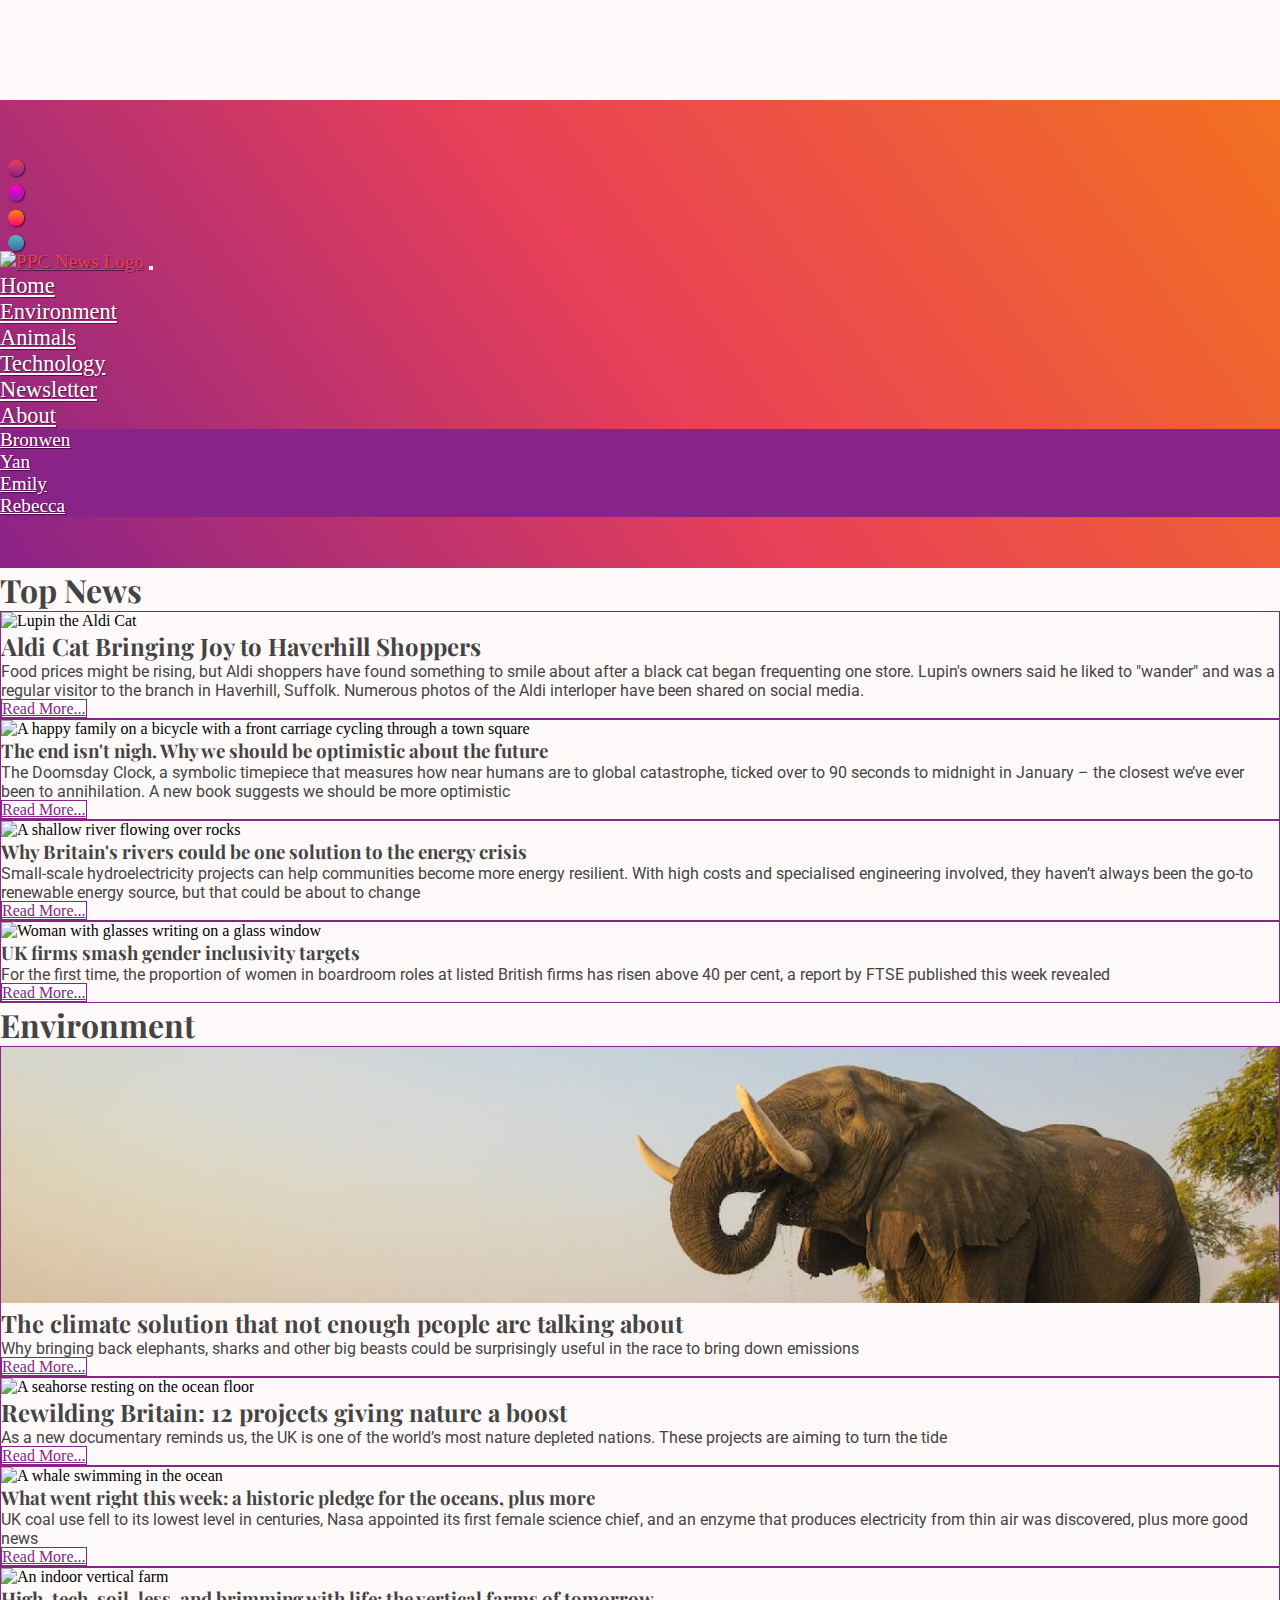
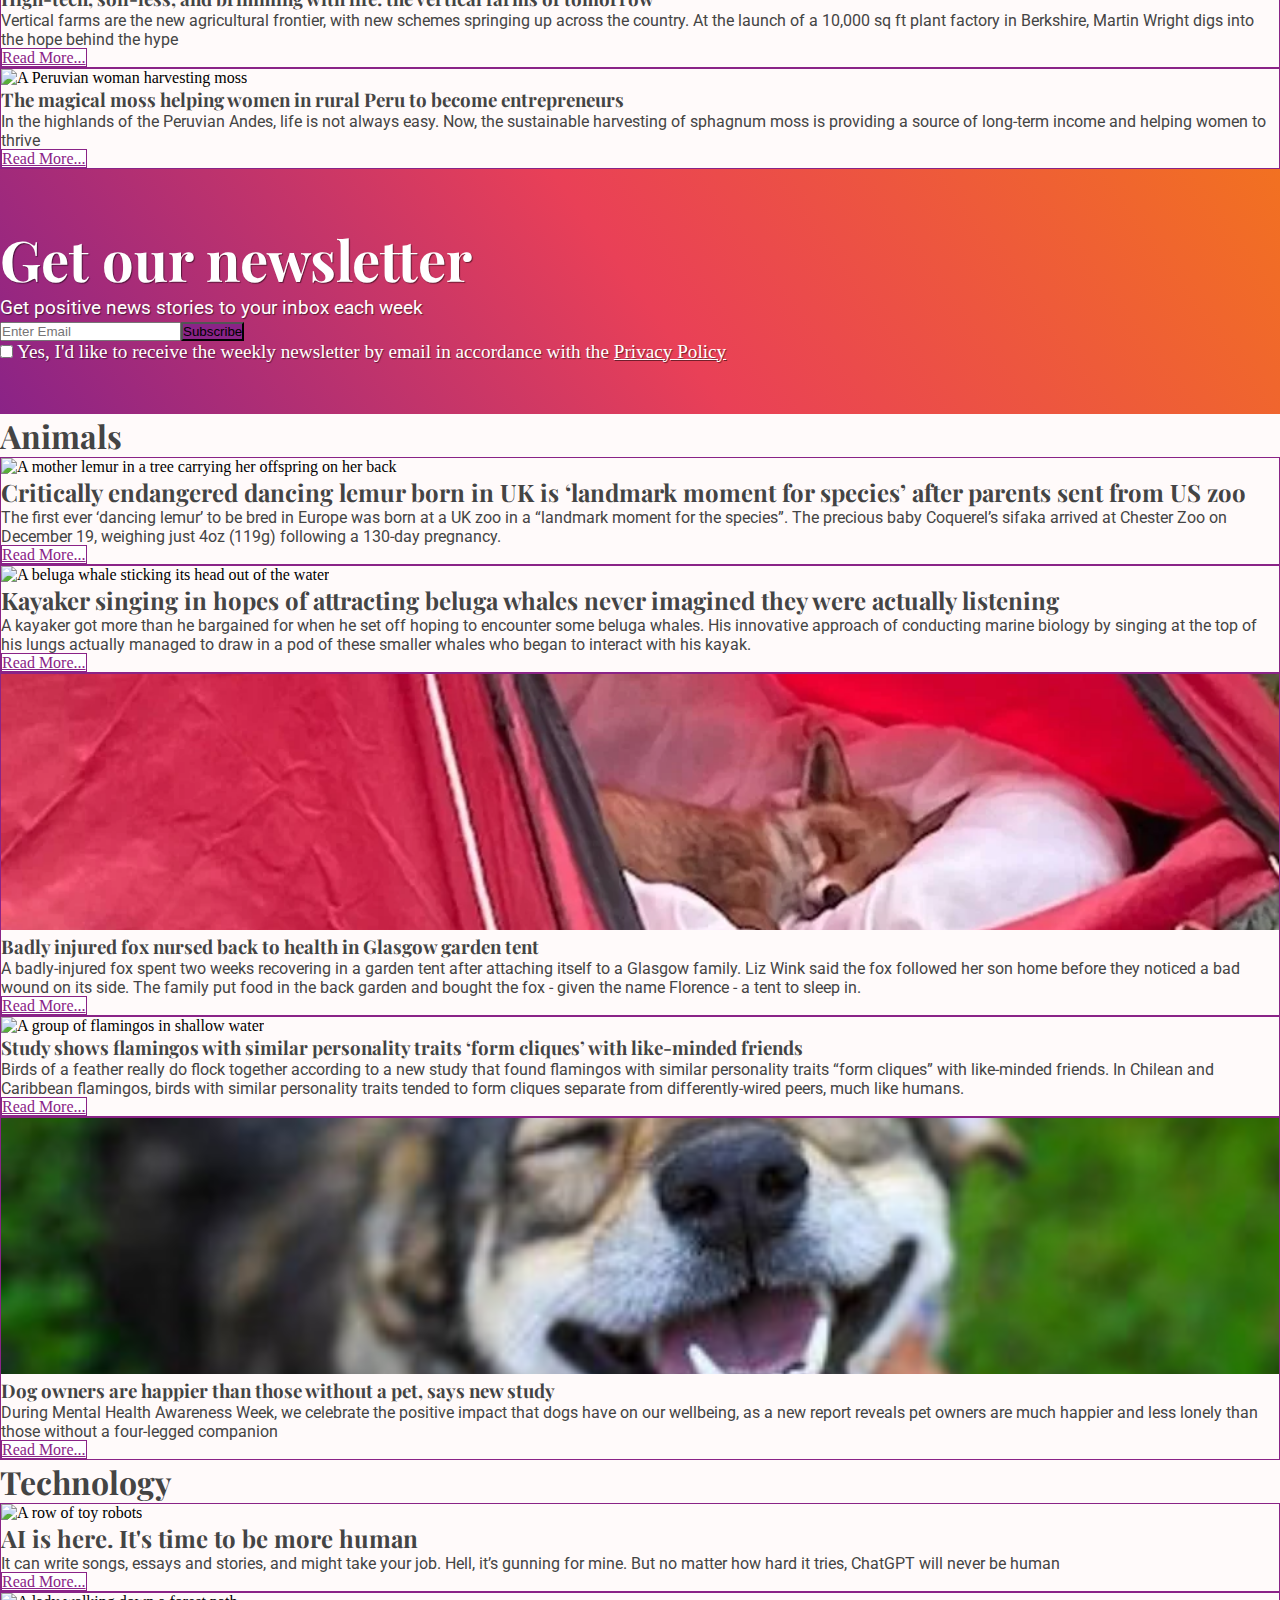
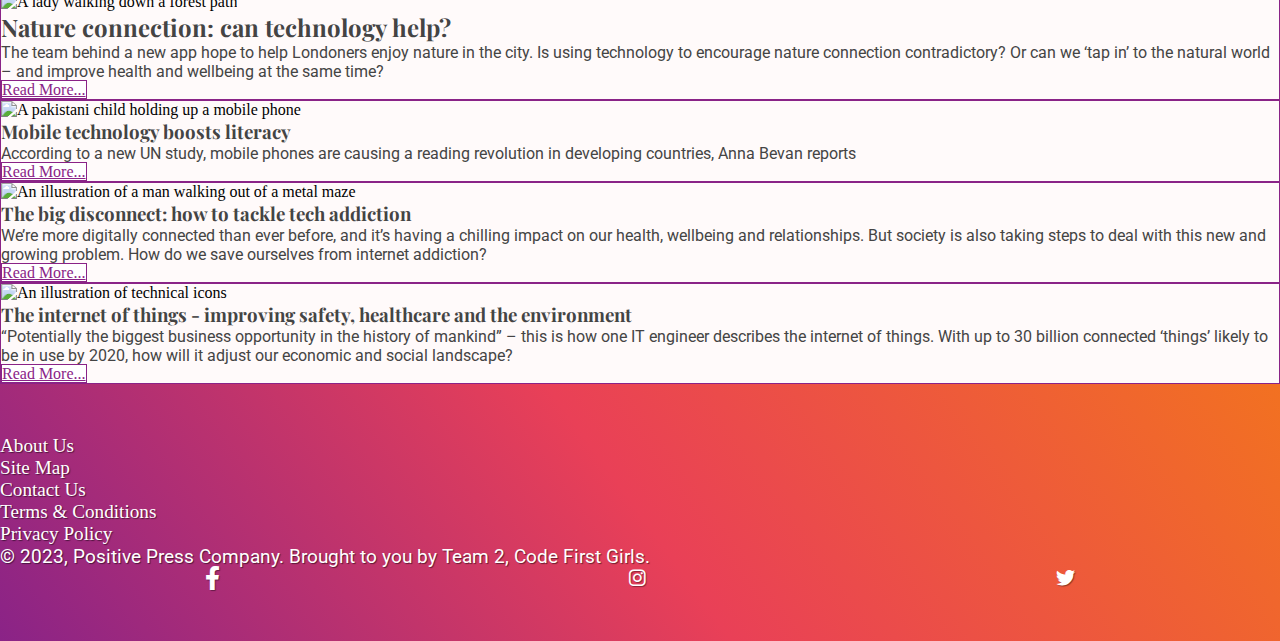
==== commit 6f6eaf4a: "Merge branch 'main' of https://github.com/NigglyNoodle/CFG-Web-Dev---Group-2" ====
--- a/index.html
+++ b/index.html
@@ -318,7 +318,7 @@
                 <img
                   src="img/Original_WW2122519-1800x0-c-center.jpeg"
                   class="card-img-top"
-                  alt="..."
+                  alt="A seahorse resting on the ocean floor"
                 />
                 <div class="card-body d-flex flex-column">
                   <h2 class="card-title mb-3">
@@ -350,7 +350,7 @@
                 <img
                   src="img/iStock-1164479946-1800x0-c-center.jpeg"
                   class="card-img-top"
-                  alt="..."
+                  alt="A whale swimming in the ocean"
                 />
                 <div class="card-body d-flex flex-column">
                   <h3 class="card-title mb-3">
@@ -377,7 +377,7 @@
                 <img
                   src="img/Innovation_Agritech_Group_Launch_Event_Stuart_Bailey_Photography_2022-10-19_0249-scaled-1800x0-c-center.jpeg"
                   class="card-img-top"
-                  alt="..."
+                  alt="An indoor vertical farm"
                 />
                 <div class="card-body d-flex flex-column">
                   <h3 class="card-title mb-3">
@@ -404,7 +404,7 @@
                 <img
                   src="img/DSC08910-scaled-1800x0-c-center.jpeg"
                   class="card-img-top"
-                  alt="..."
+                  alt="A Peruvian woman harvesting moss"
                 />
                 <div class="card-body d-flex flex-column">
                   <h3 class="card-title mb-3">
@@ -477,7 +477,7 @@
                 <img
                   src="img/Coquerels-sifaka-lemur-born-at-Chester-Zoo-SWNS.jpeg"
                   class="card-img-top"
-                  alt="..."
+                  alt="A mother lemur in a tree carrying her offspring on her back"
                 />
                 <div class="card-body d-flex flex-column">
                   <h2 class="card-title mb-3">
@@ -505,7 +505,7 @@
                 <img
                   src="img/beluga-whale-CC-Steve-Snodgrass.jpeg"
                   class="card-img-top"
-                  alt="..."
+                  alt="A beluga whale sticking its head out of the water"
                 />
                 <div class="card-body d-flex flex-column">
                   <h2 class="card-title mb-3">
@@ -569,7 +569,7 @@
                 <img
                   src="img/Flamingo-Family-National-Park-Service-e1677758839688.jpeg"
                   class="card-img-top"
-                  alt="..."
+                  alt="A group of flamingos in shallow water"
                 />
                 <div class="card-body d-flex flex-column">
                   <h3 class="card-title mb-3">
@@ -598,7 +598,7 @@
                 <img
                   src="img/3_beautiful-brown-dog-put-his-head-on-the-palm-of-the-person-and-friendly-looking-with-love-on-a-backg.jpeg"
                   class="card-img-top"
-                  alt="..."
+                  alt="A dog enjoying a chin rub"
                 />
                 <div class="card-body d-flex flex-column">
                   <h3 class="card-title mb-3">
@@ -634,7 +634,7 @@
                 <img
                   src="img/eric-krull-Ejcuhcdfwrs-unsplash-1800x0-c-center.jpeg"
                   class="card-img-top"
-                  alt="..."
+                  alt="A row of toy robots"
                 />
                 <div class="card-body d-flex flex-column">
                   <h2 class="card-title mb-3">
@@ -659,7 +659,7 @@
                 <img
                   src="img/nature-2058243_1920-740x492-c-center.jpeg"
                   class="card-img-top"
-                  alt="..."
+                  alt="A lady walking down a forest path"
                 />
                 <div class="card-body d-flex flex-column">
                   <h2 class="card-title mb-3">
@@ -692,7 +692,7 @@
                 <img
                   src="img/pakistani-child-with-phone-740x492-c-center.jpeg"
                   class="card-img-top"
-                  alt="..."
+                  alt="A pakistani child holding up a mobile phone"
                 />
                 <div class="card-body d-flex flex-column">
                   <h3 class="card-title mb-3">
@@ -717,7 +717,7 @@
                 <img
                   src="img/positive-news-it-addiction-new-art-copy-1800x0-c-center.jpeg"
                   class="card-img-top"
-                  alt="..."
+                  alt="An illustration of a man walking out of a metal maze"
                 />
                 <div class="card-body d-flex flex-column">
                   <h3 class="card-title mb-3">
@@ -744,7 +744,7 @@
                 <img
                   src="img/social_21-e1439307656918-740x492-c-center.jpeg"
                   class="card-img-top"
-                  alt="..."
+                  alt="An illustration of technical icons"
                 />
                 <div class="card-body d-flex flex-column">
                   <h3 class="card-title mb-3">
--- a/css/styles.css
+++ b/css/styles.css
@@ -11,7 +11,7 @@
 }
 
 body {
-  padding-top: 140px;
+  padding-top: 115px;
   background-color: var(--color-background);
 }
 
@@ -111,8 +111,7 @@
 
 
 h1 {
-  color: var(--color-primary);
-  text-shadow: 1px 1px 1px rgba(0, 0, 0, 0.8);
+  color: var(--font-dark);
 }
 
 h2, h3, h4, h5, h6, p {
@@ -135,10 +134,11 @@
   color: var(--font-light);
 }
 
-.navbar-brand {
+/* I don't think we need this - I am just trying to stop the logo being underlined when clicked though */
+/* .navbar-brand {
   font-size: 40px; 
   color: var(--font-light);
-}
+} */
 
 .dropdown-menu {
   color: var(--font-light);
@@ -154,6 +154,9 @@
 li.nav-item > a {
   color: var(--font-light) !important;
   font-size: 1.4rem;
+  border-bottom: solid;
+  border-bottom-width: 2px;
+  border-bottom-color: rgba(0, 0, 0, 0.0)
 }
 
 li.nav-item > a:hover, a:active {
@@ -162,10 +165,21 @@
   color: var(--font-light);
 }
 
-/* pushes read more buttons to bottom of cards. Doesn't work on columns shorter than others? */
 a {
+  color: var(--color-secondary);
+}
+
+a:hover {
+  color: var(--font-dark);
+}
+/* For dark backgrounds specify in the html */
+a.link-light {
+  color: var(--font-light);
+}
+/* pushes read more buttons to bottom of cards. */
+a.read-more {
   margin-top: auto;
-  color: var(--font-light);
+  color: var(--color-primary);
 }
 
 .read-more, .read-more:visited {
@@ -292,14 +306,14 @@
 /* Small devices (landscape phones, 576px and up) */
 @media (min-width: 576px) { 
   .card-img-top {
-    height: 50vw;
+    height: 30vw;
   }
 }
 
 /* Medium devices (tablets, 768px and up) */
 @media (min-width: 768px) { 
   .card-img-top {
-    height: 40vw;
+    height: 30vw;
   }
   html {
     scroll-padding-top: 183px;
@@ -309,7 +323,7 @@
 /* Large devices (desktops, 992px and up) */
 @media (min-width: 992px) {
   .card-img-top {
-    height: 35vw;
+    height: 20vw;
   }
   .more-news-img {
     height: 15vw;
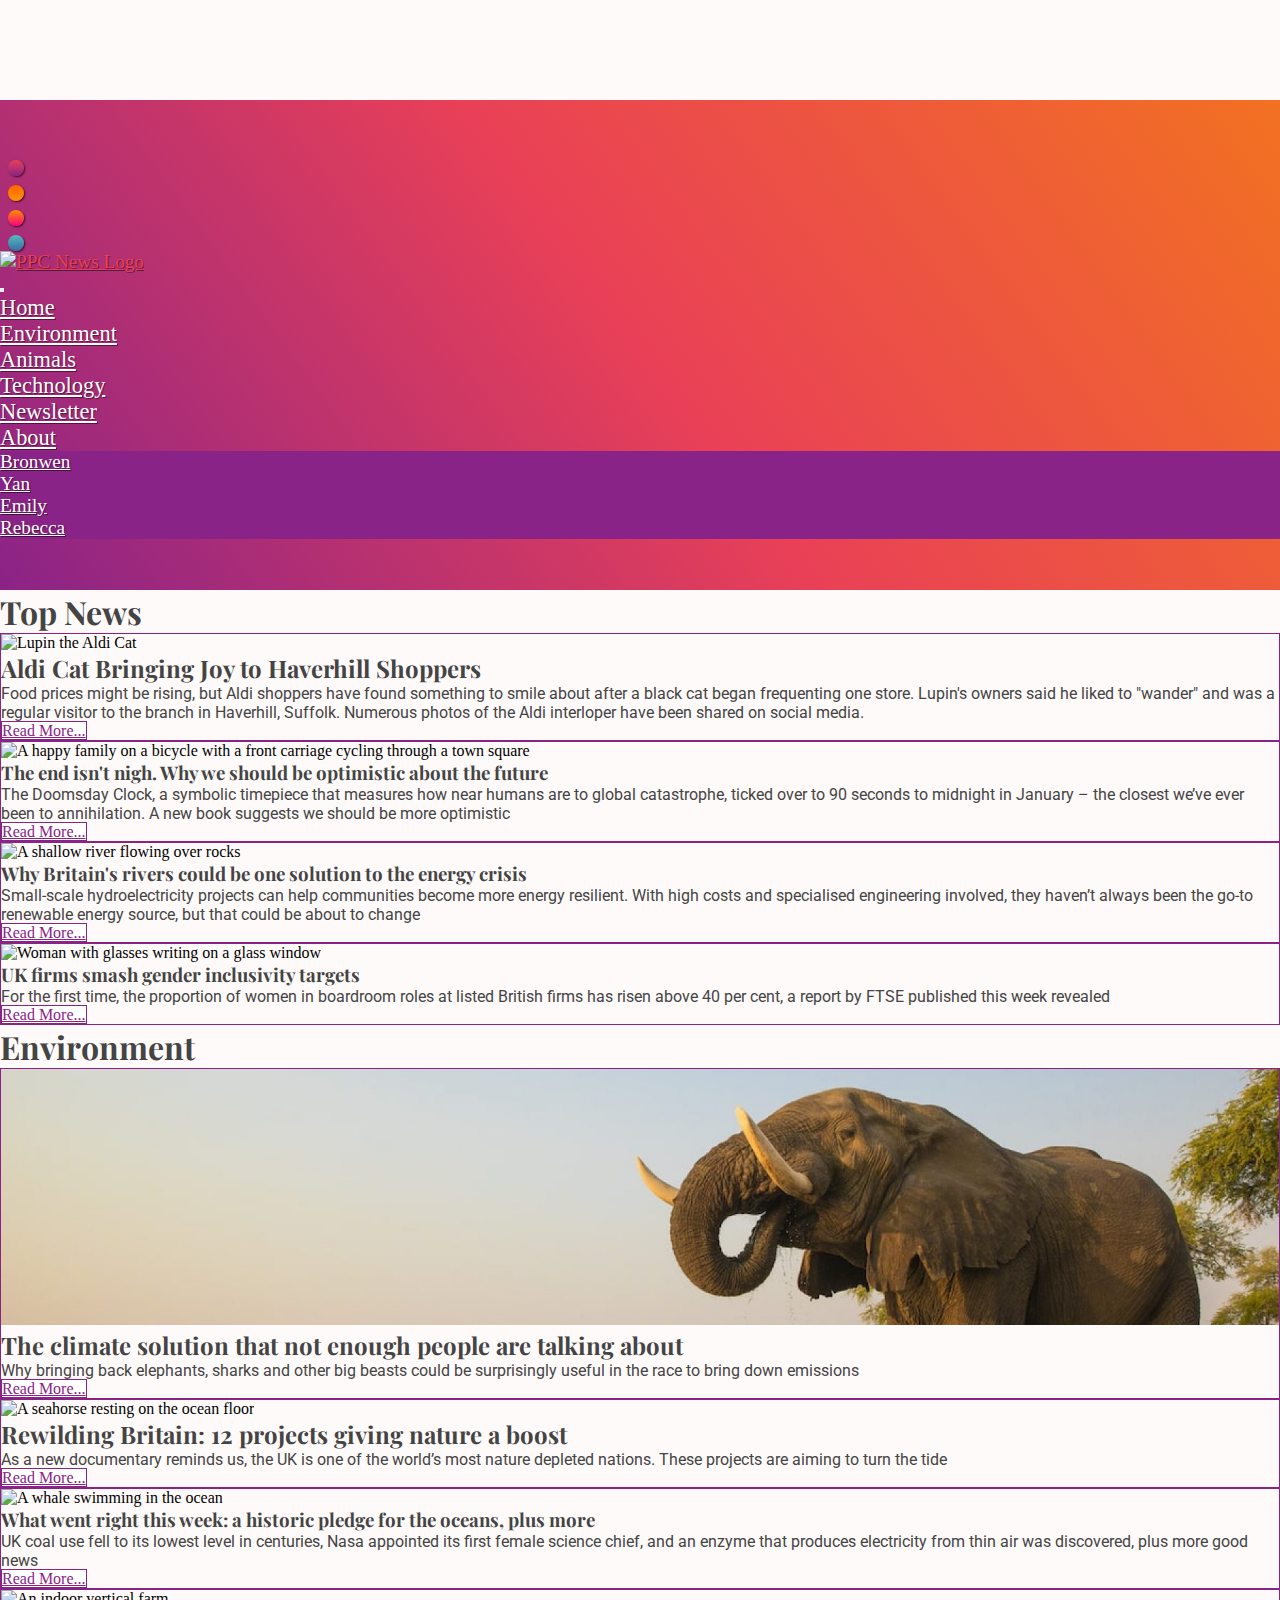
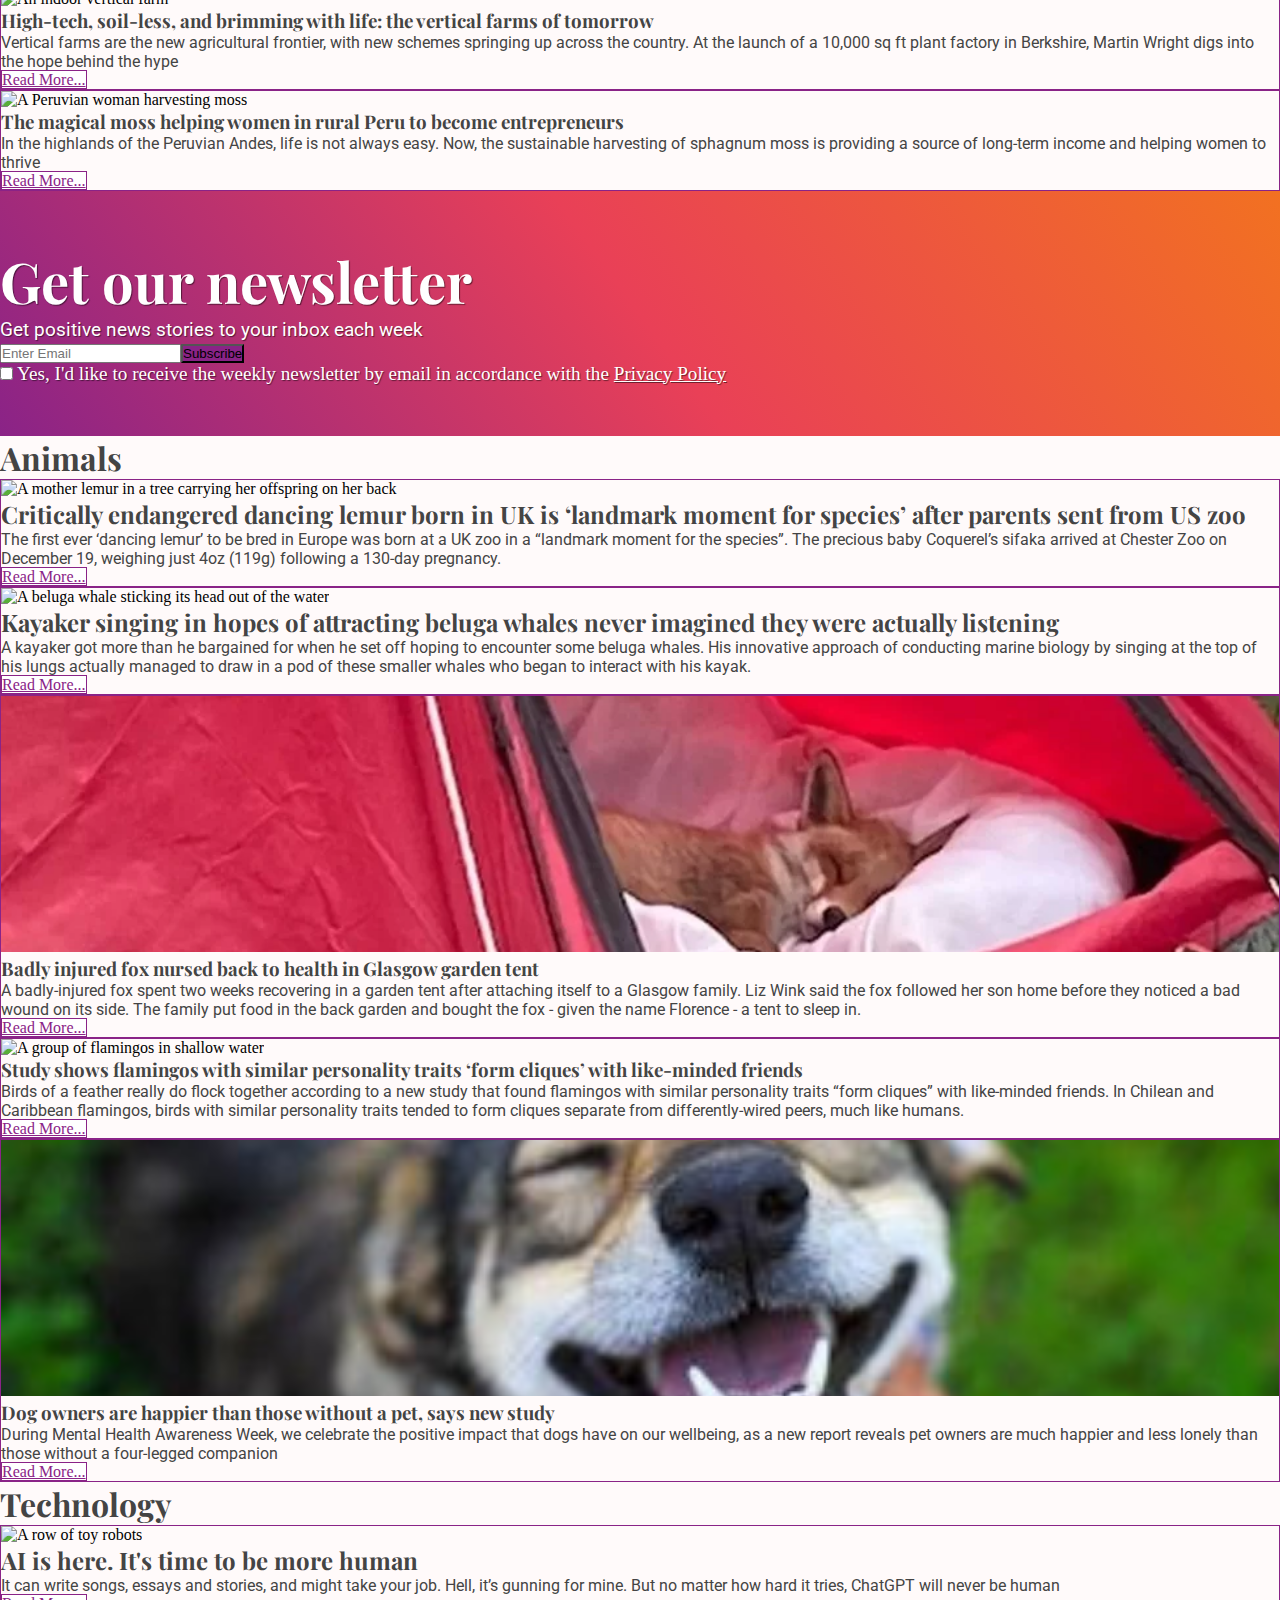
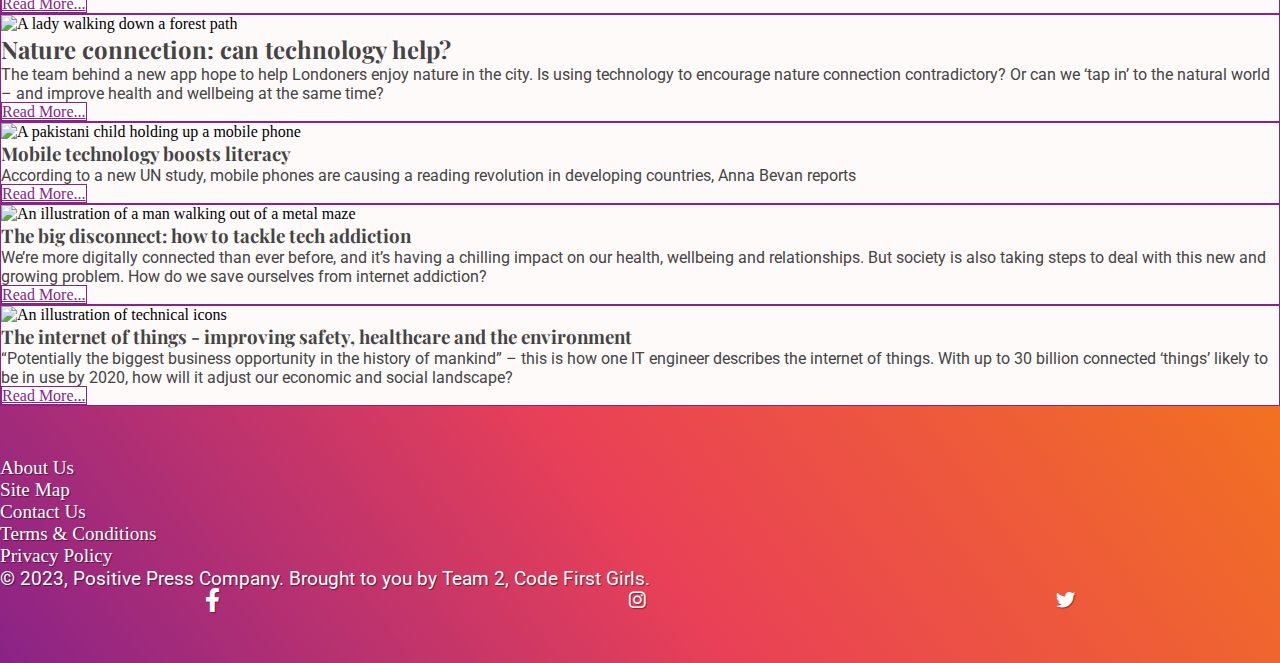
==== commit 9268fe14: "Navbar, left align the logo but causes drop down to stay 'inside' the menu" ====
--- a/index.html
+++ b/index.html
@@ -28,7 +28,7 @@
   <body>
     <!-- Navigation -->
     <nav class="navbar fixed-top navbar-expand-lg navbar-dark py-3 gradient">
-      <div class="container">
+      <div class="container-fluid d-flex flex-nowrap">
         <!-- themes -->
         <div class="colour-theme">
           <div>
@@ -60,19 +60,21 @@
             ></button>
           </div>
         </div>
-      </div>
-      <div class="container">
+      <div class="logo-div p-2">
         <a
           href="index.html"
           class="navbar-brand"
-          style="border-bottom: none none !important"
+          style="border-bottom: none !important"
           ><img
             src="./img/PPC-news-logo-white.png"
             alt="PPC News Logo"
-            width="150px"
+            class="img-fluid"
+          
         /></a>
+      </div>
+      <div class="container">
         <button
-          class="navbar-toggler"
+          class="navbar-toggler float-end"
           type="button"
           data-bs-toggle="collapse"
           data-bs-target="#navmenu"
@@ -80,7 +82,7 @@
           <span class="navbar-toggler-icon"></span>
         </button>
         <div class="collapse navbar-collapse" id="navmenu">
-          <ul class="navbar-nav ms-auto">
+          <ul class="navbar-nav ms-auto float-end">
             <li class="nav-item">
               <a href="#home" class="nav-link" id="homeClicked">Home</a>
             </li>
--- a/css/styles.css
+++ b/css/styles.css
@@ -60,9 +60,9 @@
 
 /* Cosmic Fusion (uigradients.com) */
 .theme-yan {
-  --color-primary: #ff00cc;
-  --color-secondary: #991ab3;
-  --color-tertiary: #333399;
+  --color-primary: #ff9100;
+  --color-secondary: #ff7e00;
+  --color-tertiary: #ff6600;
   --color-background: #FFFAFA;
   --color-card: #FFFAFA;
   --font-light: #ffffff;
@@ -98,7 +98,7 @@
 }
 
 #yan-button {
-  background: linear-gradient(#ff00cc, #991ab3);
+  background: linear-gradient(#ff6600, #ff9100);
 }
 
 #emily-button {
@@ -299,6 +299,15 @@
   background-color: var(--color-card);
 }
 
+.colour-theme {
+  display: flex;
+  flex-direction: column;
+  width: min-content;
+}
+
+.logo-div {
+  max-width: 150px;
+}
 
 /* Extra small devices (portrait phones, less than 576px)
 No media query for `xs` since this is the default in Bootstrap */
@@ -334,11 +343,11 @@
   body {
     padding-top: 100px;
   }
-  .colour-theme {
+  /* .colour-theme {
     display: flex;
     flex-direction: column;
     /* justify-content: flex-start; */
-  }
+  /* } */
 }
 
 /* Extra large devices (large desktops, 1200px and up)
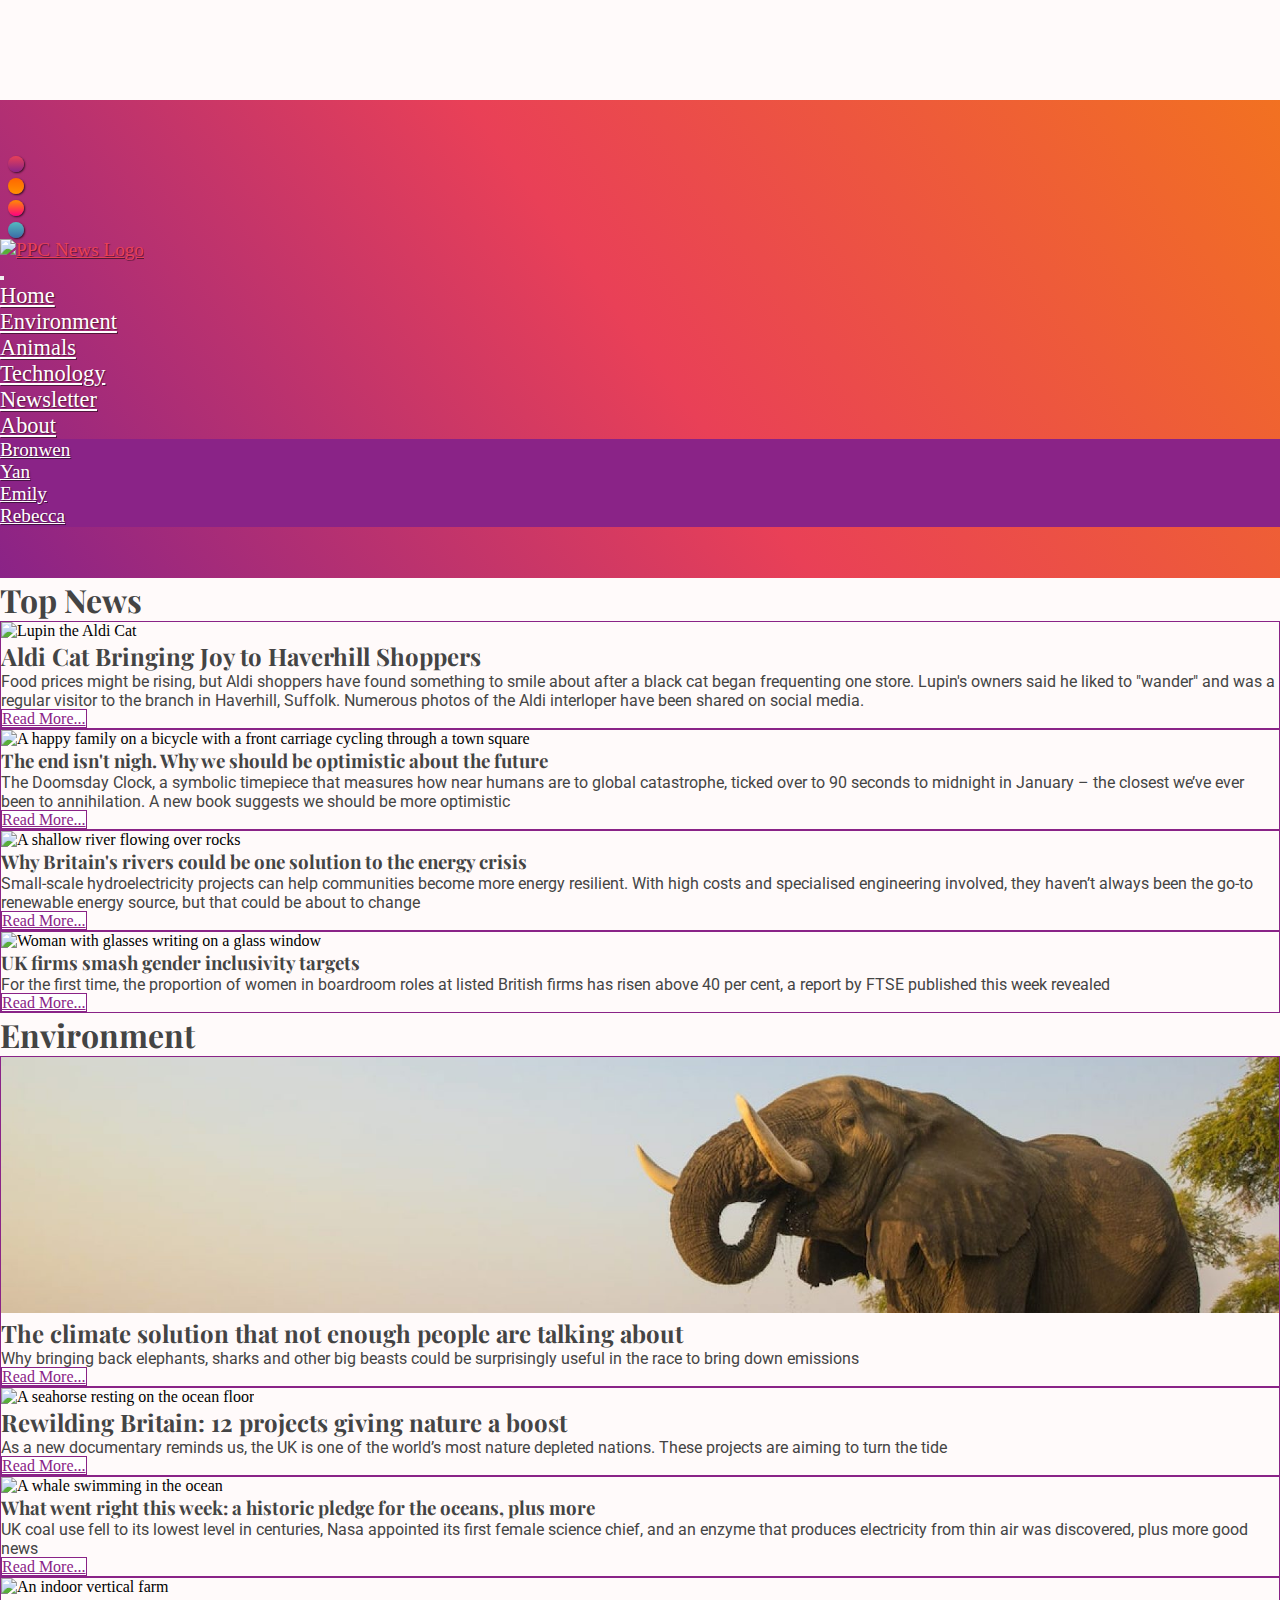
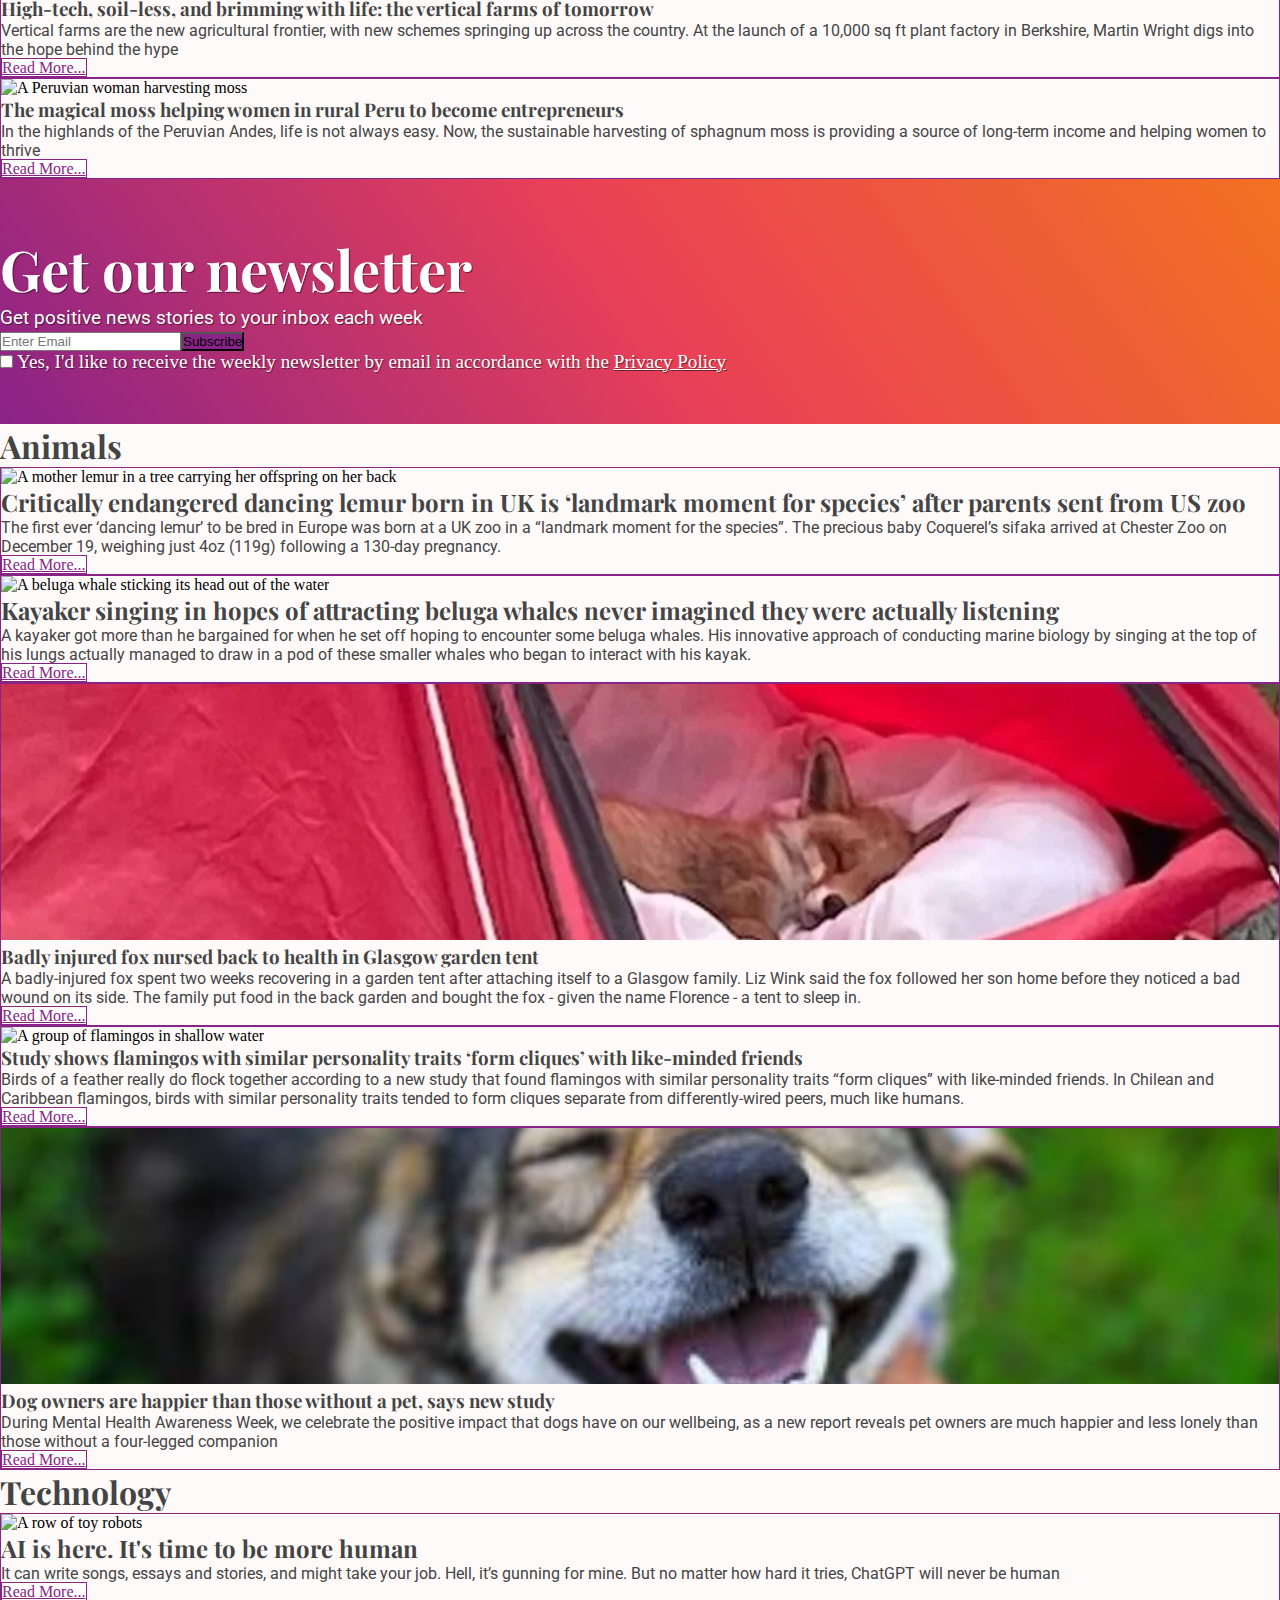
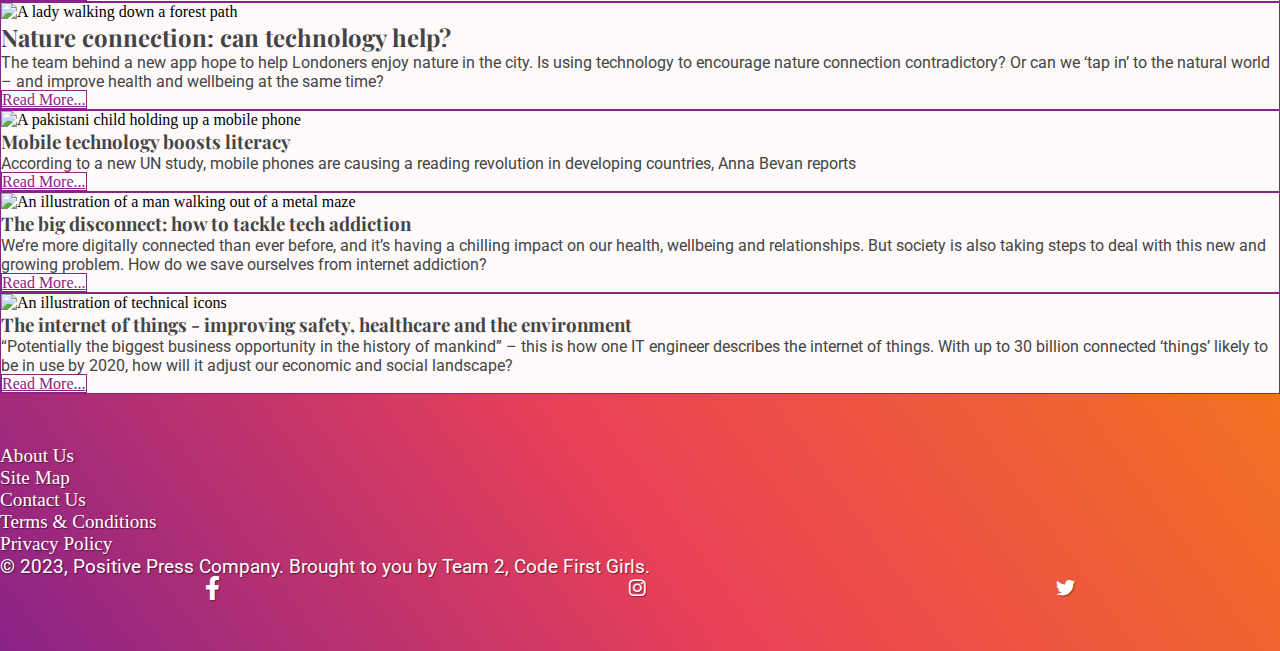
==== commit 4e890e36: "Update all navigations bars to new style" ====
--- a/index.html
+++ b/index.html
@@ -60,100 +60,100 @@
             ></button>
           </div>
         </div>
-      <div class="logo-div p-2">
-        <a
-          href="index.html"
-          class="navbar-brand"
-          style="border-bottom: none !important"
-          ><img
-            src="./img/PPC-news-logo-white.png"
-            alt="PPC News Logo"
-            class="img-fluid"
-          
-        /></a>
+        <div class="logo-div p-2">
+          <a
+            href="index.html"
+            class="navbar-brand"
+            style="border-bottom: none !important"
+            ><img
+              src="./img/PPC-news-logo-white.png"
+              alt="PPC News Logo"
+              class="img-fluid"
+          /></a>
+        </div>
+        <div class="container">
+          <button
+            class="navbar-toggler float-end"
+            type="button"
+            data-bs-toggle="collapse"
+            data-bs-target="#navmenu"
+          >
+            <span class="navbar-toggler-icon"></span>
+          </button>
+        </div>
       </div>
-      <div class="container">
-        <button
-          class="navbar-toggler float-end"
-          type="button"
-          data-bs-toggle="collapse"
-          data-bs-target="#navmenu"
-        >
-          <span class="navbar-toggler-icon"></span>
-        </button>
-        <div class="collapse navbar-collapse" id="navmenu">
-          <ul class="navbar-nav ms-auto float-end">
-            <li class="nav-item">
-              <a href="#home" class="nav-link" id="homeClicked">Home</a>
-            </li>
-            <li class="nav-item">
-              <a href="#environment" class="nav-link" id="environmentClicked"
-                >Environment</a
-              >
-            </li>
-            <li class="nav-item">
-              <a href="#animals" class="nav-link" id="animalsClicked"
-                >Animals</a
-              >
-            </li>
-            <li class="nav-item">
-              <a href="#technology" class="nav-link" id="technologyClicked"
-                >Technology</a
-              >
-            </li>
-            <li class="nav-item">
-              <a href="#newsletter" class="nav-link" id="newsletterClicked"
-                >Newsletter</a
-              >
-            </li>
-            <li class="nav-item dropdown">
-              <a
-                class="nav-link dropdown-toggle"
-                href="#"
-                id="navbarDropdown"
-                role="button"
-                data-bs-toggle="dropdown"
-                aria-expanded="false"
-              >
-                About
-              </a>
-              <ul class="dropdown-menu" aria-labelledby="navbarDropdown">
-                <li>
-                  <a
-                    class="dropdown-item"
-                    id="bronClicked"
-                    href="./pages/about.html"
-                    >Bronwen</a
-                  >
-                </li>
-                <li>
-                  <a
-                    class="dropdown-item"
-                    id="yanClicked"
-                    href="./pages/about.html#yan"
-                    >Yan</a
-                  >
-                </li>
-                <li>
-                  <a
-                    class="dropdown-item"
-                    id="emClicked"
-                    href="./pages/about.html#emily"
-                    >Emily</a
-                  >
-                </li>
-                <li>
-                  <a
-                    class="dropdown-item"
-                    id="bekClicked"
-                    href="./pages/about.html#bek"
-                    >Rebecca</a
-                  >
-                </li>
-              </ul>
-            </li>
-          </ul>
-        </div>
+      <div class="collapse navbar-collapse px-5 pt-2" id="navmenu">
+        <ul class="navbar-nav ms-auto float-start">
+          <li class="nav-item">
+            <a href="#home" class="nav-link" id="homeClicked">Home</a>
+          </li>
+          <li class="nav-item">
+            <a href="#environment" class="nav-link" id="environmentClicked"
+              >Environment</a
+            >
+          </li>
+          <li class="nav-item">
+            <a href="#animals" class="nav-link" id="animalsClicked"
+              >Animals</a
+            >
+          </li>
+          <li class="nav-item">
+            <a href="#technology" class="nav-link" id="technologyClicked"
+              >Technology</a
+            >
+          </li>
+          <li class="nav-item">
+            <a href="#newsletter" class="nav-link" id="newsletterClicked"
+              >Newsletter</a
+            >
+          </li>
+          <li class="nav-item dropdown">
+            <a
+              class="nav-link dropdown-toggle"
+              href="#"
+              id="navbarDropdown"
+              role="button"
+              data-bs-toggle="dropdown"
+              aria-expanded="false"
+            >
+              About
+            </a>
+            <ul class="dropdown-menu" aria-labelledby="navbarDropdown">
+              <li>
+                <a
+                  class="dropdown-item"
+                  id="bronClicked"
+                  href="./pages/about.html"
+                  >Bronwen</a
+                >
+              </li>
+              <li>
+                <a
+                  class="dropdown-item"
+                  id="yanClicked"
+                  href="./pages/about.html#yan"
+                  >Yan</a
+                >
+              </li>
+              <li>
+                <a
+                  class="dropdown-item"
+                  id="emClicked"
+                  href="./pages/about.html#emily"
+                  >Emily</a
+                >
+              </li>
+              <li>
+                <a
+                  class="dropdown-item"
+                  id="bekClicked"
+                  href="./pages/about.html#bek"
+                  >Rebecca</a
+                >
+              </li>
+            </ul>
+          </li>
+        </ul>
       </div>
     </nav>
     <main>
--- a/css/styles.css
+++ b/css/styles.css
@@ -34,7 +34,7 @@
   margin: 0 0.5rem;
   text-decoration: none;
   box-shadow: 1px 1px 2px rgba(0, 0, 0, 0.7);
-  
+  vertical-align: middle;
 }
 
 /* Colour Theme change buttons in about page */
